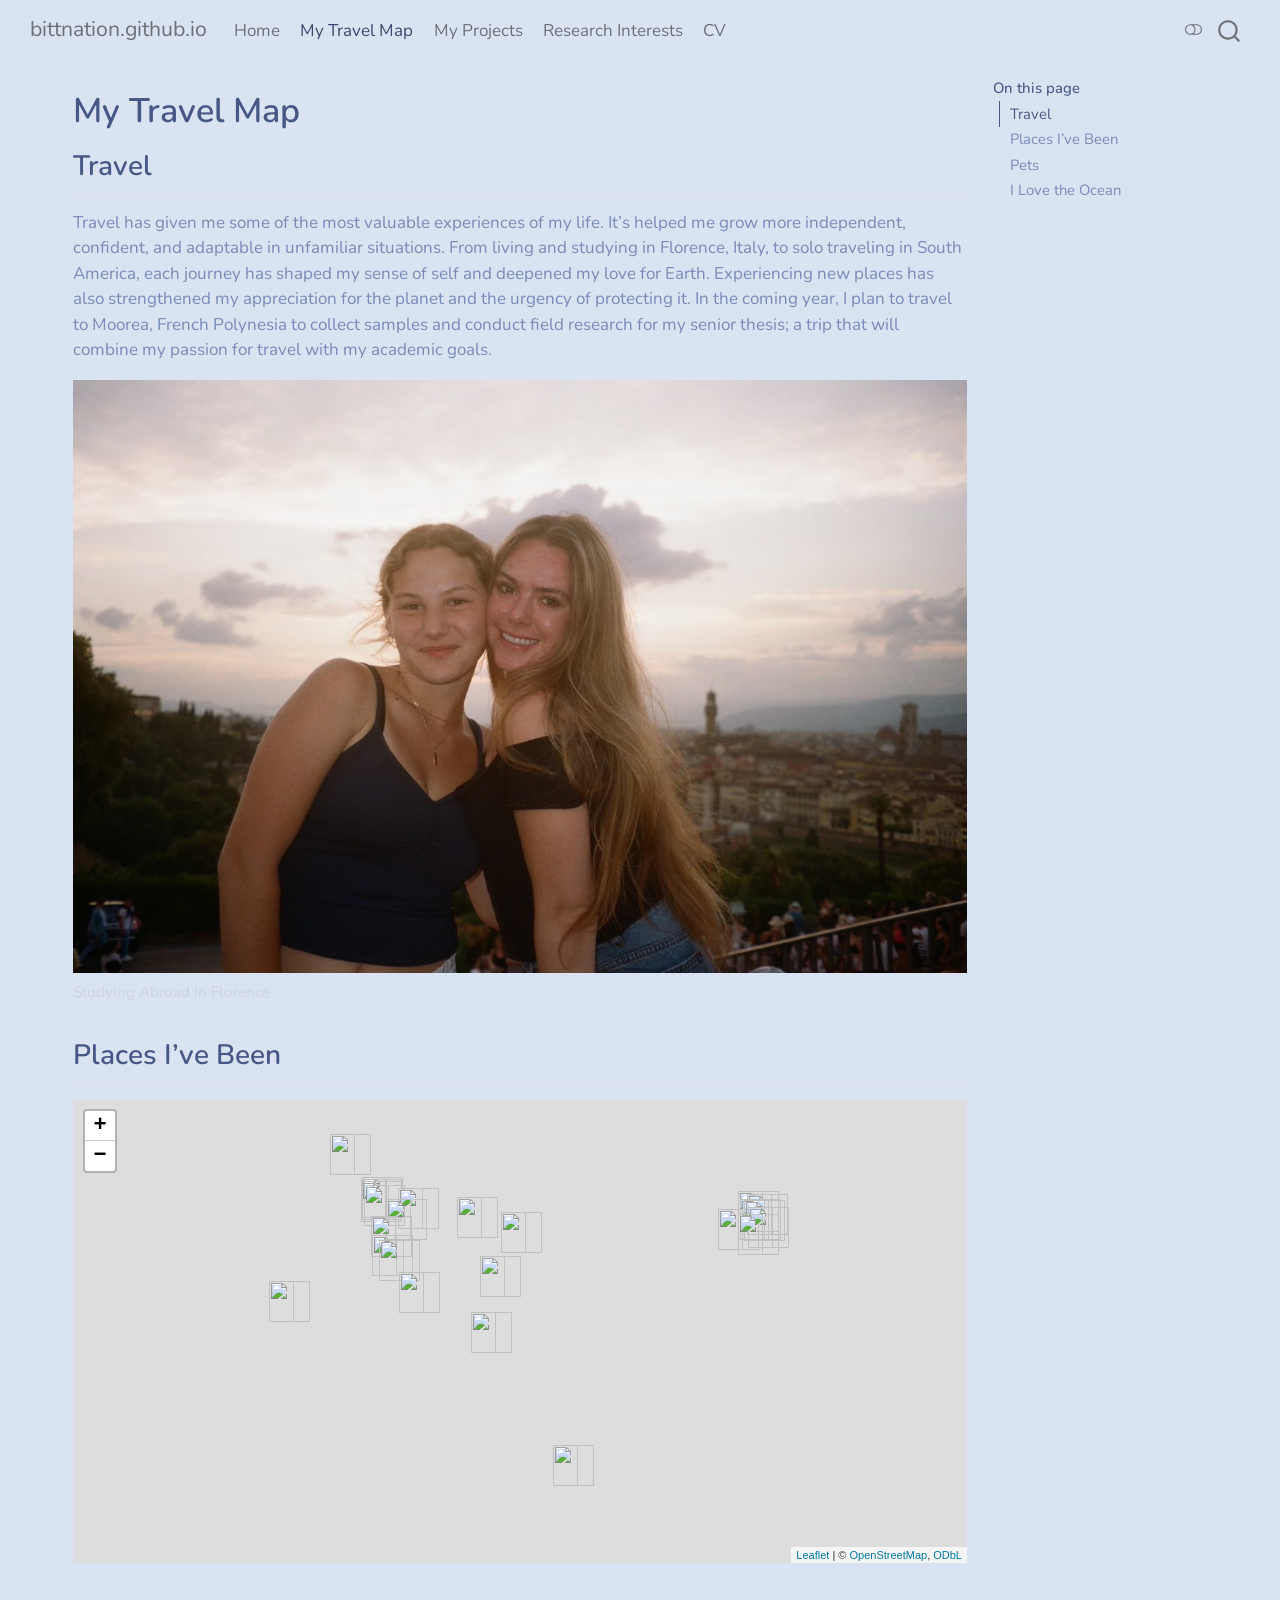
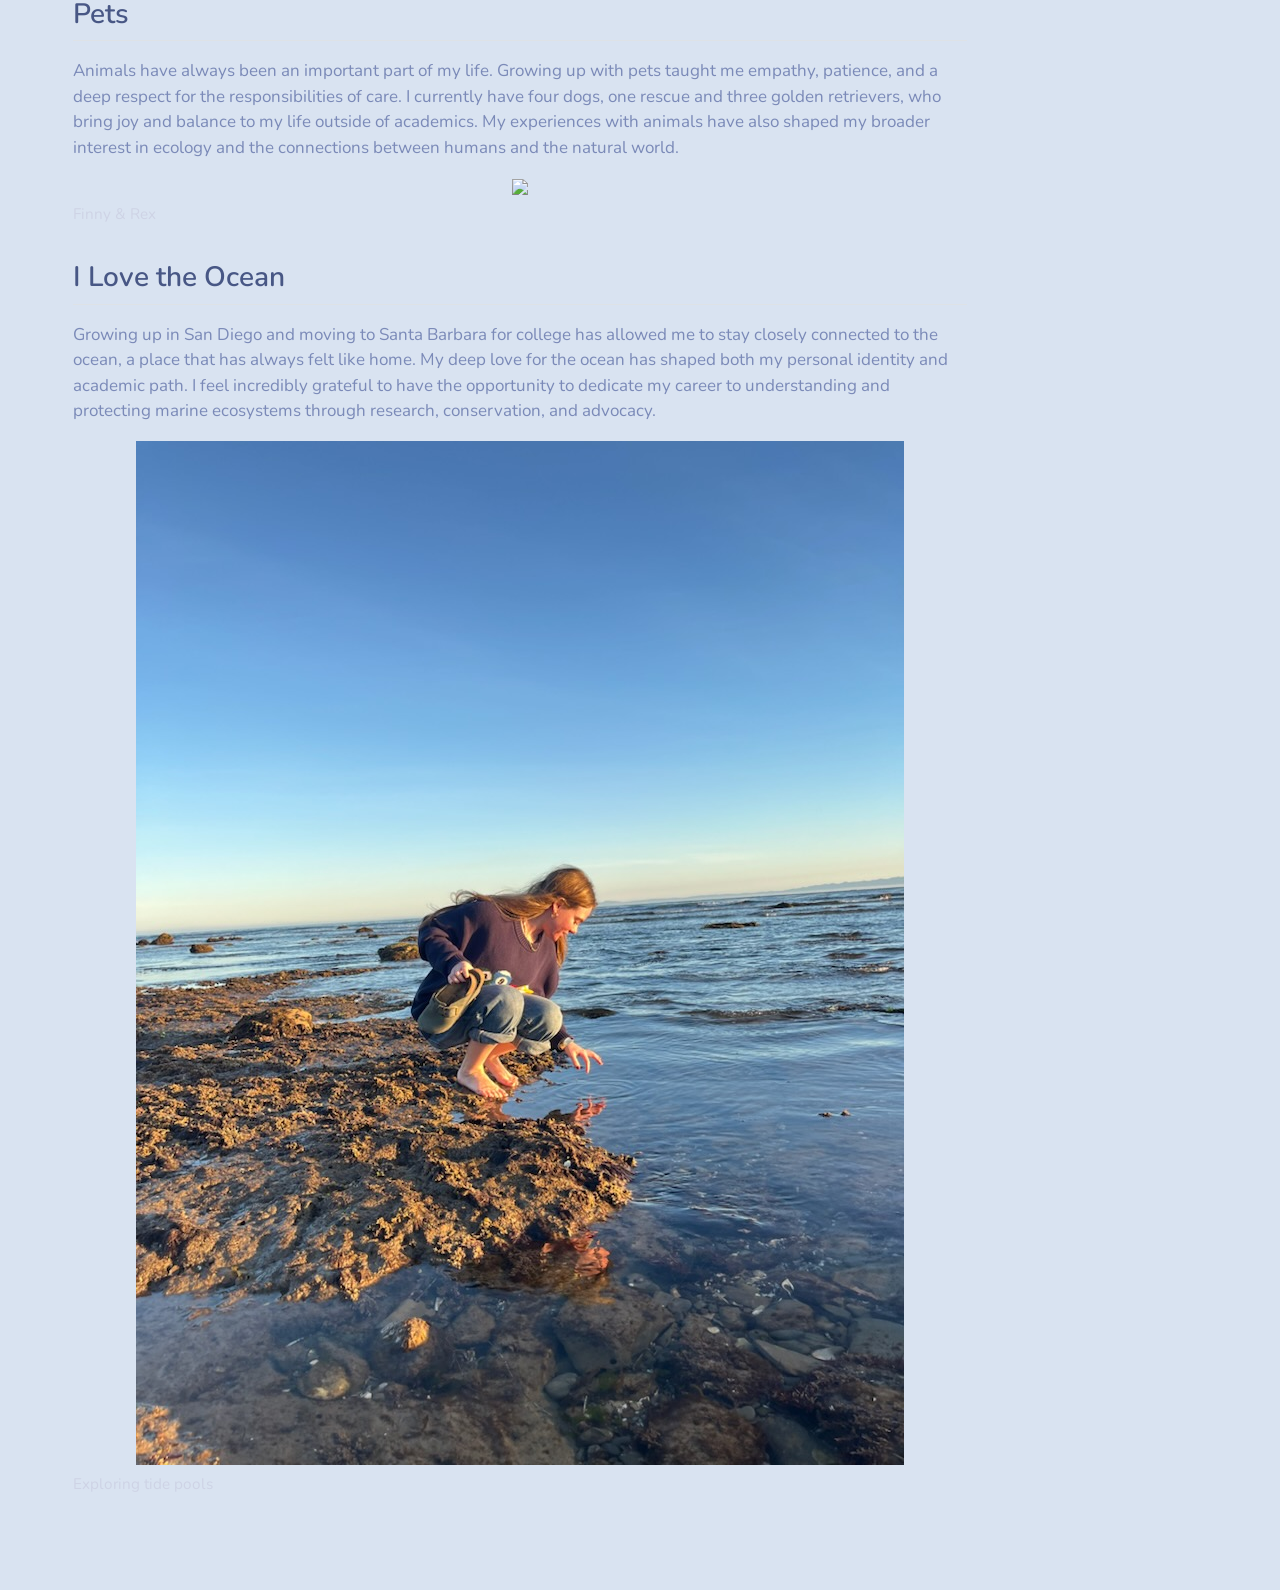
==== docs/about.html @ 5e1c9d7a "Adding inetractive map" ====
<!DOCTYPE html>
<html xmlns="http://www.w3.org/1999/xhtml" lang="en" xml:lang="en"><head>

<meta charset="utf-8">
<meta name="generator" content="quarto-1.6.42">

<meta name="viewport" content="width=device-width, initial-scale=1.0, user-scalable=yes">


<title>My Travel Map – bittnation.github.io</title>
<style>
code{white-space: pre-wrap;}
span.smallcaps{font-variant: small-caps;}
div.columns{display: flex; gap: min(4vw, 1.5em);}
div.column{flex: auto; overflow-x: auto;}
div.hanging-indent{margin-left: 1.5em; text-indent: -1.5em;}
ul.task-list{list-style: none;}
ul.task-list li input[type="checkbox"] {
  width: 0.8em;
  margin: 0 0.8em 0.2em -1em; /* quarto-specific, see https://github.com/quarto-dev/quarto-cli/issues/4556 */ 
  vertical-align: middle;
}
</style>


<script src="site_libs/quarto-nav/quarto-nav.js"></script>
<script src="site_libs/quarto-nav/headroom.min.js"></script>
<script src="site_libs/clipboard/clipboard.min.js"></script>
<script src="site_libs/quarto-search/autocomplete.umd.js"></script>
<script src="site_libs/quarto-search/fuse.min.js"></script>
<script src="site_libs/quarto-search/quarto-search.js"></script>
<meta name="quarto:offset" content="./">
<script src="site_libs/quarto-html/quarto.js"></script>
<script src="site_libs/quarto-html/popper.min.js"></script>
<script src="site_libs/quarto-html/tippy.umd.min.js"></script>
<script src="site_libs/quarto-html/anchor.min.js"></script>
<link href="site_libs/quarto-html/tippy.css" rel="stylesheet">
<link href="site_libs/quarto-html/quarto-syntax-highlighting-2f5df379a58b258e96c21c0638c20c03.css" rel="stylesheet" class="quarto-color-scheme" id="quarto-text-highlighting-styles">
<link href="site_libs/quarto-html/quarto-syntax-highlighting-dark-b53751a350365c71b6c909e95f209ed1.css" rel="prefetch" class="quarto-color-scheme quarto-color-alternate" id="quarto-text-highlighting-styles">
<script src="site_libs/bootstrap/bootstrap.min.js"></script>
<link href="site_libs/bootstrap/bootstrap-icons.css" rel="stylesheet">
<link href="site_libs/bootstrap/bootstrap-3827a8487ac4149603024367d5dc113d.min.css" rel="stylesheet" append-hash="true" class="quarto-color-scheme" id="quarto-bootstrap" data-mode="light">
<link href="site_libs/bootstrap/bootstrap-dark-fc69c27516b785ffb5db61c6a6e66aa6.min.css" rel="prefetch" append-hash="true" class="quarto-color-scheme quarto-color-alternate" id="quarto-bootstrap" data-mode="dark">
<script id="quarto-search-options" type="application/json">{
  "location": "navbar",
  "copy-button": false,
  "collapse-after": 3,
  "panel-placement": "end",
  "type": "overlay",
  "limit": 50,
  "keyboard-shortcut": [
    "f",
    "/",
    "s"
  ],
  "show-item-context": false,
  "language": {
    "search-no-results-text": "No results",
    "search-matching-documents-text": "matching documents",
    "search-copy-link-title": "Copy link to search",
    "search-hide-matches-text": "Hide additional matches",
    "search-more-match-text": "more match in this document",
    "search-more-matches-text": "more matches in this document",
    "search-clear-button-title": "Clear",
    "search-text-placeholder": "",
    "search-detached-cancel-button-title": "Cancel",
    "search-submit-button-title": "Submit",
    "search-label": "Search"
  }
}</script>
<link href="site_libs/htmltools-fill-0.5.8.1/fill.css" rel="stylesheet">
<script src="site_libs/htmlwidgets-1.6.4/htmlwidgets.js"></script>
<script src="site_libs/jquery-3.6.0/jquery-3.6.0.min.js"></script>
<link href="site_libs/leaflet-1.3.1/leaflet.css" rel="stylesheet">
<script src="site_libs/leaflet-1.3.1/leaflet.js"></script>
<link href="site_libs/leafletfix-1.0.0/leafletfix.css" rel="stylesheet">
<script src="site_libs/proj4-2.6.2/proj4.min.js"></script>
<script src="site_libs/Proj4Leaflet-1.0.1/proj4leaflet.js"></script>
<link href="site_libs/rstudio_leaflet-1.3.1/rstudio_leaflet.css" rel="stylesheet">
<script src="site_libs/leaflet-binding-2.2.2/leaflet.js"></script>


<link rel="stylesheet" href="styles.css">
</head>

<body class="nav-fixed">

<div id="quarto-search-results"></div>
  <header id="quarto-header" class="headroom fixed-top">
    <nav class="navbar navbar-expand-lg " data-bs-theme="dark">
      <div class="navbar-container container-fluid">
      <div class="navbar-brand-container mx-auto">
    <a class="navbar-brand" href="./index.html">
    <span class="navbar-title">bittnation.github.io</span>
    </a>
  </div>
            <div id="quarto-search" class="" title="Search"></div>
          <button class="navbar-toggler" type="button" data-bs-toggle="collapse" data-bs-target="#navbarCollapse" aria-controls="navbarCollapse" role="menu" aria-expanded="false" aria-label="Toggle navigation" onclick="if (window.quartoToggleHeadroom) { window.quartoToggleHeadroom(); }">
  <span class="navbar-toggler-icon"></span>
</button>
          <div class="collapse navbar-collapse" id="navbarCollapse">
            <ul class="navbar-nav navbar-nav-scroll me-auto">
  <li class="nav-item">
    <a class="nav-link" href="./index.html"> 
<span class="menu-text">Home</span></a>
  </li>  
  <li class="nav-item">
    <a class="nav-link active" href="./about.html" aria-current="page"> 
<span class="menu-text">My Travel Map</span></a>
  </li>  
  <li class="nav-item">
    <a class="nav-link" href="./Projects.html"> 
<span class="menu-text">My Projects</span></a>
  </li>  
  <li class="nav-item">
    <a class="nav-link" href="./Research.html"> 
<span class="menu-text">Research Interests</span></a>
  </li>  
  <li class="nav-item">
    <a class="nav-link" href="./cv.html"> 
<span class="menu-text">CV</span></a>
  </li>  
</ul>
          </div> <!-- /navcollapse -->
            <div class="quarto-navbar-tools">
  <a href="" class="quarto-color-scheme-toggle quarto-navigation-tool  px-1" onclick="window.quartoToggleColorScheme(); return false;" title="Toggle dark mode"><i class="bi"></i></a>
</div>
      </div> <!-- /container-fluid -->
    </nav>
</header>
<!-- content -->
<div id="quarto-content" class="quarto-container page-columns page-rows-contents page-layout-full page-navbar">
<!-- sidebar -->
<!-- margin-sidebar -->
    <div id="quarto-margin-sidebar" class="sidebar margin-sidebar">
        <nav id="TOC" role="doc-toc" class="toc-active">
    <h2 id="toc-title">On this page</h2>
   
  <ul>
  <li><a href="#travel" id="toc-travel" class="nav-link active" data-scroll-target="#travel">Travel</a></li>
  <li><a href="#places-ive-been" id="toc-places-ive-been" class="nav-link" data-scroll-target="#places-ive-been">Places I’ve Been</a></li>
  <li><a href="#pets" id="toc-pets" class="nav-link" data-scroll-target="#pets">Pets</a></li>
  <li><a href="#i-love-the-ocean" id="toc-i-love-the-ocean" class="nav-link" data-scroll-target="#i-love-the-ocean">I Love the Ocean</a></li>
  </ul>
</nav>
    </div>
<!-- main -->
<main class="content column-page-left" id="quarto-document-content">

<header id="title-block-header" class="quarto-title-block default">
<div class="quarto-title">
<h1 class="title">My Travel Map</h1>
</div>



<div class="quarto-title-meta column-page-left">

    
  
    
  </div>
  


</header>


<section id="travel" class="level2">
<h2 class="anchored" data-anchor-id="travel">Travel</h2>
<p>Travel has given me some of the most valuable experiences of my life. It’s helped me grow more independent, confident, and adaptable in unfamiliar situations. From living and studying in Florence, Italy, to solo traveling in South America, each journey has shaped my sense of self and deepened my love for Earth. Experiencing new places has also strengthened my appreciation for the planet and the urgency of protecting it. In the coming year, I plan to travel to Moorea, French Polynesia to collect samples and conduct field research for my senior thesis; a trip that will combine my passion for travel with my academic goals.</p>
<div class="quarto-figure quarto-figure-center">
<figure class="figure">
<p><img src="images/IMG_6126.jpeg" class="img-fluid figure-img"></p>
<figcaption>Studying Abroad In Florence</figcaption>
</figure>
</div>
</section>
<section id="places-ive-been" class="level2">
<h2 class="anchored" data-anchor-id="places-ive-been">Places I’ve Been</h2>
<div class="cell">
<div class="cell-output-display">
<div class="leaflet html-widget html-fill-item" id="htmlwidget-8b9769ebfbf04c9ca633" style="width:100%;height:464px;"></div>
<script type="application/json" data-for="htmlwidget-8b9769ebfbf04c9ca633">{"x":{"options":{"crs":{"crsClass":"L.CRS.EPSG3857","code":null,"proj4def":null,"projectedBounds":null,"options":{}}},"calls":[{"method":"addTiles","args":["https://{s}.tile.openstreetmap.org/{z}/{x}/{y}.png",null,null,{"minZoom":0,"maxZoom":18,"tileSize":256,"subdomains":"abc","errorTileUrl":"","tms":false,"noWrap":false,"zoomOffset":0,"zoomReverse":false,"opacity":1,"zIndex":1,"detectRetina":false,"attribution":"&copy; <a href=\"https://openstreetmap.org/copyright/\">OpenStreetMap<\/a>,  <a href=\"https://opendatacommons.org/licenses/odbl/\">ODbL<\/a>"}]},{"method":"addMarkers","args":[32.7157,-117.1611,null,null,null,{"interactive":true,"draggable":false,"keyboard":true,"title":"","alt":"","zIndexOffset":0,"opacity":1,"riseOnHover":false,"riseOffset":250},"San Diego",null,null,null,null,{"interactive":false,"permanent":false,"direction":"auto","opacity":1,"offset":[0,0],"textsize":"10px","textOnly":false,"className":"","sticky":true},null]},{"method":"addMarkers","args":[58.3019,-134.4197,null,null,null,{"interactive":true,"draggable":false,"keyboard":true,"title":"","alt":"","zIndexOffset":0,"opacity":1,"riseOnHover":false,"riseOffset":250},"Juneau",null,null,null,null,{"interactive":false,"permanent":false,"direction":"auto","opacity":1,"offset":[0,0],"textsize":"10px","textOnly":false,"className":"","sticky":true},null]},{"method":"addMarkers","args":[48.4284,-123.3656,null,null,null,{"interactive":true,"draggable":false,"keyboard":true,"title":"","alt":"","zIndexOffset":0,"opacity":1,"riseOnHover":false,"riseOffset":250},"Victoria, BC",null,null,null,null,{"interactive":false,"permanent":false,"direction":"auto","opacity":1,"offset":[0,0],"textsize":"10px","textOnly":false,"className":"","sticky":true},null]},{"method":"addMarkers","args":[48.9314,-123.552,null,null,null,{"interactive":true,"draggable":false,"keyboard":true,"title":"","alt":"","zIndexOffset":0,"opacity":1,"riseOnHover":false,"riseOffset":250},"Whisper",null,null,null,null,{"interactive":false,"permanent":false,"direction":"auto","opacity":1,"offset":[0,0],"textsize":"10px","textOnly":false,"className":"","sticky":true},null]},{"method":"addMarkers","args":[49.2827,-123.1207,null,null,null,{"interactive":true,"draggable":false,"keyboard":true,"title":"","alt":"","zIndexOffset":0,"opacity":1,"riseOnHover":false,"riseOffset":250},"Vancouver",null,null,null,null,{"interactive":false,"permanent":false,"direction":"auto","opacity":1,"offset":[0,0],"textsize":"10px","textOnly":false,"className":"","sticky":true},null]},{"method":"addMarkers","args":[47.6062,-122.3321,null,null,null,{"interactive":true,"draggable":false,"keyboard":true,"title":"","alt":"","zIndexOffset":0,"opacity":1,"riseOnHover":false,"riseOffset":250},"Seattle",null,null,null,null,{"interactive":false,"permanent":false,"direction":"auto","opacity":1,"offset":[0,0],"textsize":"10px","textOnly":false,"className":"","sticky":true},null]},{"method":"addMarkers","args":[39.5296,-119.8138,null,null,null,{"interactive":true,"draggable":false,"keyboard":true,"title":"","alt":"","zIndexOffset":0,"opacity":1,"riseOnHover":false,"riseOffset":250},"Reno",null,null,null,null,{"interactive":false,"permanent":false,"direction":"auto","opacity":1,"offset":[0,0],"textsize":"10px","textOnly":false,"className":"","sticky":true},null]},{"method":"addMarkers","args":[34.4208,-119.6982,null,null,null,{"interactive":true,"draggable":false,"keyboard":true,"title":"","alt":"","zIndexOffset":0,"opacity":1,"riseOnHover":false,"riseOffset":250},"Santa Barbara",null,null,null,null,{"interactive":false,"permanent":false,"direction":"auto","opacity":1,"offset":[0,0],"textsize":"10px","textOnly":false,"className":"","sticky":true},null]},{"method":"addMarkers","args":[22.8905,-109.912,null,null,null,{"interactive":true,"draggable":false,"keyboard":true,"title":"","alt":"","zIndexOffset":0,"opacity":1,"riseOnHover":false,"riseOffset":250},"Cabo San Lucas",null,null,null,null,{"interactive":false,"permanent":false,"direction":"auto","opacity":1,"offset":[0,0],"textsize":"10px","textOnly":false,"className":"","sticky":true},null]},{"method":"addMarkers","args":[9.6144,-84.63330000000001,null,null,null,{"interactive":true,"draggable":false,"keyboard":true,"title":"","alt":"","zIndexOffset":0,"opacity":1,"riseOnHover":false,"riseOffset":250},"Jaco, Costa Rica",null,null,null,null,{"interactive":false,"permanent":false,"direction":"auto","opacity":1,"offset":[0,0],"textsize":"10px","textOnly":false,"className":"","sticky":true},null]},{"method":"addMarkers","args":[-34.9581,-55.9451,null,null,null,{"interactive":true,"draggable":false,"keyboard":true,"title":"","alt":"","zIndexOffset":0,"opacity":1,"riseOnHover":false,"riseOffset":250},"Punta del Este, Uruguay",null,null,null,null,{"interactive":false,"permanent":false,"direction":"auto","opacity":1,"offset":[0,0],"textsize":"10px","textOnly":false,"className":"","sticky":true},null]},{"method":"addMarkers","args":[41.3851,2.1734,null,null,null,{"interactive":true,"draggable":false,"keyboard":true,"title":"","alt":"","zIndexOffset":0,"opacity":1,"riseOnHover":false,"riseOffset":250},"Barcelona",null,null,null,null,{"interactive":false,"permanent":false,"direction":"auto","opacity":1,"offset":[0,0],"textsize":"10px","textOnly":false,"className":"","sticky":true},null]},{"method":"addMarkers","args":[46.0167,9.257199999999999,null,null,null,{"interactive":true,"draggable":false,"keyboard":true,"title":"","alt":"","zIndexOffset":0,"opacity":1,"riseOnHover":false,"riseOffset":250},"Lake Como",null,null,null,null,{"interactive":false,"permanent":false,"direction":"auto","opacity":1,"offset":[0,0],"textsize":"10px","textOnly":false,"className":"","sticky":true},null]},{"method":"addMarkers","args":[44.1167,9.683299999999999,null,null,null,{"interactive":true,"draggable":false,"keyboard":true,"title":"","alt":"","zIndexOffset":0,"opacity":1,"riseOnHover":false,"riseOffset":250},"Cinque Terre",null,null,null,null,{"interactive":false,"permanent":false,"direction":"auto","opacity":1,"offset":[0,0],"textsize":"10px","textOnly":false,"className":"","sticky":true},null]},{"method":"addMarkers","args":[45.4408,12.3155,null,null,null,{"interactive":true,"draggable":false,"keyboard":true,"title":"","alt":"","zIndexOffset":0,"opacity":1,"riseOnHover":false,"riseOffset":250},"Venice",null,null,null,null,{"interactive":false,"permanent":false,"direction":"auto","opacity":1,"offset":[0,0],"textsize":"10px","textOnly":false,"className":"","sticky":true},null]},{"method":"addMarkers","args":[43.7696,11.2558,null,null,null,{"interactive":true,"draggable":false,"keyboard":true,"title":"","alt":"","zIndexOffset":0,"opacity":1,"riseOnHover":false,"riseOffset":250},"Florence",null,null,null,null,{"interactive":false,"permanent":false,"direction":"auto","opacity":1,"offset":[0,0],"textsize":"10px","textOnly":false,"className":"","sticky":true},null]},{"method":"addMarkers","args":[41.9028,12.4964,null,null,null,{"interactive":true,"draggable":false,"keyboard":true,"title":"","alt":"","zIndexOffset":0,"opacity":1,"riseOnHover":false,"riseOffset":250},"Rome",null,null,null,null,{"interactive":false,"permanent":false,"direction":"auto","opacity":1,"offset":[0,0],"textsize":"10px","textOnly":false,"className":"","sticky":true},null]},{"method":"addMarkers","args":[40.1209,9.1951,null,null,null,{"interactive":true,"draggable":false,"keyboard":true,"title":"","alt":"","zIndexOffset":0,"opacity":1,"riseOnHover":false,"riseOffset":250},"Sardinia",null,null,null,null,{"interactive":false,"permanent":false,"direction":"auto","opacity":1,"offset":[0,0],"textsize":"10px","textOnly":false,"className":"","sticky":true},null]},{"method":"addMarkers","args":[19.8968,-155.5828,null,null,null,{"interactive":true,"draggable":false,"keyboard":true,"title":"","alt":"","zIndexOffset":0,"opacity":1,"riseOnHover":false,"riseOffset":250},"Hawaii",null,null,null,null,{"interactive":false,"permanent":false,"direction":"auto","opacity":1,"offset":[0,0],"textsize":"10px","textOnly":false,"className":"","sticky":true},null]},{"method":"addMarkers","args":[27.9944,-81.5158,null,null,null,{"interactive":true,"draggable":false,"keyboard":true,"title":"","alt":"","zIndexOffset":0,"opacity":1,"riseOnHover":false,"riseOffset":250},"Florida",null,null,null,null,{"interactive":false,"permanent":false,"direction":"auto","opacity":1,"offset":[0,0],"textsize":"10px","textOnly":false,"className":"","sticky":true},null]},{"method":"addMarkers","args":[44.5,-89.6165,null,null,null,{"interactive":true,"draggable":false,"keyboard":true,"title":"","alt":"","zIndexOffset":0,"opacity":1,"riseOnHover":false,"riseOffset":250},"Wisconsin",null,null,null,null,{"interactive":false,"permanent":false,"direction":"auto","opacity":1,"offset":[0,0],"textsize":"10px","textOnly":false,"className":"","sticky":true},null]},{"method":"addMarkers","args":[40.7128,-74.0059,null,null,null,{"interactive":true,"draggable":false,"keyboard":true,"title":"","alt":"","zIndexOffset":0,"opacity":1,"riseOnHover":false,"riseOffset":250},"New York City",null,null,null,null,{"interactive":false,"permanent":false,"direction":"auto","opacity":1,"offset":[0,0],"textsize":"10px","textOnly":false,"className":"","sticky":true},null]},{"method":"addMarkers","args":[46.8797,-110.3626,null,null,null,{"interactive":true,"draggable":false,"keyboard":true,"title":"","alt":"","zIndexOffset":0,"opacity":1,"riseOnHover":false,"riseOffset":250},"Montana",null,null,null,null,{"interactive":false,"permanent":false,"direction":"auto","opacity":1,"offset":[0,0],"textsize":"10px","textOnly":false,"className":"","sticky":true},null]},{"method":"addMarkers","args":[44.0682,-114.742,null,null,null,{"interactive":true,"draggable":false,"keyboard":true,"title":"","alt":"","zIndexOffset":0,"opacity":1,"riseOnHover":false,"riseOffset":250},"Idaho",null,null,null,null,{"interactive":false,"permanent":false,"direction":"auto","opacity":1,"offset":[0,0],"textsize":"10px","textOnly":false,"className":"","sticky":true},null]},{"method":"addMarkers","args":[48.9314,-123.552,null,null,null,{"interactive":true,"draggable":false,"keyboard":true,"title":"","alt":"","zIndexOffset":0,"opacity":1,"riseOnHover":false,"riseOffset":250},"Whistler",null,null,null,null,{"interactive":false,"permanent":false,"direction":"auto","opacity":1,"offset":[0,0],"textsize":"10px","textOnly":false,"className":"","sticky":true},null]}],"limits":{"lat":[-34.9581,58.3019],"lng":[-155.5828,12.4964]}},"evals":[],"jsHooks":[]}</script>
</div>
</div>
</section>
<section id="pets" class="level2">
<h2 class="anchored" data-anchor-id="pets">Pets</h2>
<p>Animals have always been an important part of my life. Growing up with pets taught me empathy, patience, and a deep respect for the responsibilities of care. I currently have four dogs, one rescue and three golden retrievers, who bring joy and balance to my life outside of academics. My experiences with animals have also shaped my broader interest in ecology and the connections between humans and the natural world.</p>
<div class="quarto-figure quarto-figure-center">
<figure class="figure">
<p><img src="images/IMG_9480.jpeg" class="img-fluid figure-img"></p>
<figcaption>Finny &amp; Rex</figcaption>
</figure>
</div>
</section>
<section id="i-love-the-ocean" class="level2">
<h2 class="anchored" data-anchor-id="i-love-the-ocean">I Love the Ocean</h2>
<p>Growing up in San Diego and moving to Santa Barbara for college has allowed me to stay closely connected to the ocean, a place that has always felt like home. My deep love for the ocean has shaped both my personal identity and academic path. I feel incredibly grateful to have the opportunity to dedicate my career to understanding and protecting marine ecosystems through research, conservation, and advocacy.</p>
<div class="quarto-figure quarto-figure-center">
<figure class="figure">
<p><img src="images/IMG_9786.jpg" class="img-fluid figure-img"></p>
<figcaption>Exploring tide pools</figcaption>
</figure>
</div>


</section>

</main> <!-- /main -->
<script id="quarto-html-after-body" type="application/javascript">
window.document.addEventListener("DOMContentLoaded", function (event) {
  const toggleBodyColorMode = (bsSheetEl) => {
    const mode = bsSheetEl.getAttribute("data-mode");
    const bodyEl = window.document.querySelector("body");
    if (mode === "dark") {
      bodyEl.classList.add("quarto-dark");
      bodyEl.classList.remove("quarto-light");
    } else {
      bodyEl.classList.add("quarto-light");
      bodyEl.classList.remove("quarto-dark");
    }
  }
  const toggleBodyColorPrimary = () => {
    const bsSheetEl = window.document.querySelector("link#quarto-bootstrap");
    if (bsSheetEl) {
      toggleBodyColorMode(bsSheetEl);
    }
  }
  toggleBodyColorPrimary();  
  const disableStylesheet = (stylesheets) => {
    for (let i=0; i < stylesheets.length; i++) {
      const stylesheet = stylesheets[i];
      stylesheet.rel = 'prefetch';
    }
  }
  const enableStylesheet = (stylesheets) => {
    for (let i=0; i < stylesheets.length; i++) {
      const stylesheet = stylesheets[i];
      stylesheet.rel = 'stylesheet';
    }
  }
  const manageTransitions = (selector, allowTransitions) => {
    const els = window.document.querySelectorAll(selector);
    for (let i=0; i < els.length; i++) {
      const el = els[i];
      if (allowTransitions) {
        el.classList.remove('notransition');
      } else {
        el.classList.add('notransition');
      }
    }
  }
  const toggleGiscusIfUsed = (isAlternate, darkModeDefault) => {
    const baseTheme = document.querySelector('#giscus-base-theme')?.value ?? 'light';
    const alternateTheme = document.querySelector('#giscus-alt-theme')?.value ?? 'dark';
    let newTheme = '';
    if(darkModeDefault) {
      newTheme = isAlternate ? baseTheme : alternateTheme;
    } else {
      newTheme = isAlternate ? alternateTheme : baseTheme;
    }
    const changeGiscusTheme = () => {
      // From: https://github.com/giscus/giscus/issues/336
      const sendMessage = (message) => {
        const iframe = document.querySelector('iframe.giscus-frame');
        if (!iframe) return;
        iframe.contentWindow.postMessage({ giscus: message }, 'https://giscus.app');
      }
      sendMessage({
        setConfig: {
          theme: newTheme
        }
      });
    }
    const isGiscussLoaded = window.document.querySelector('iframe.giscus-frame') !== null;
    if (isGiscussLoaded) {
      changeGiscusTheme();
    }
  }
  const toggleColorMode = (alternate) => {
    // Switch the stylesheets
    const alternateStylesheets = window.document.querySelectorAll('link.quarto-color-scheme.quarto-color-alternate');
    manageTransitions('#quarto-margin-sidebar .nav-link', false);
    if (alternate) {
      enableStylesheet(alternateStylesheets);
      for (const sheetNode of alternateStylesheets) {
        if (sheetNode.id === "quarto-bootstrap") {
          toggleBodyColorMode(sheetNode);
        }
      }
    } else {
      disableStylesheet(alternateStylesheets);
      toggleBodyColorPrimary();
    }
    manageTransitions('#quarto-margin-sidebar .nav-link', true);
    // Switch the toggles
    const toggles = window.document.querySelectorAll('.quarto-color-scheme-toggle');
    for (let i=0; i < toggles.length; i++) {
      const toggle = toggles[i];
      if (toggle) {
        if (alternate) {
          toggle.classList.add("alternate");     
        } else {
          toggle.classList.remove("alternate");
        }
      }
    }
    // Hack to workaround the fact that safari doesn't
    // properly recolor the scrollbar when toggling (#1455)
    if (navigator.userAgent.indexOf('Safari') > 0 && navigator.userAgent.indexOf('Chrome') == -1) {
      manageTransitions("body", false);
      window.scrollTo(0, 1);
      setTimeout(() => {
        window.scrollTo(0, 0);
        manageTransitions("body", true);
      }, 40);  
    }
  }
  const isFileUrl = () => { 
    return window.location.protocol === 'file:';
  }
  const hasAlternateSentinel = () => {  
    let styleSentinel = getColorSchemeSentinel();
    if (styleSentinel !== null) {
      return styleSentinel === "alternate";
    } else {
      return false;
    }
  }
  const setStyleSentinel = (alternate) => {
    const value = alternate ? "alternate" : "default";
    if (!isFileUrl()) {
      window.localStorage.setItem("quarto-color-scheme", value);
    } else {
      localAlternateSentinel = value;
    }
  }
  const getColorSchemeSentinel = () => {
    if (!isFileUrl()) {
      const storageValue = window.localStorage.getItem("quarto-color-scheme");
      return storageValue != null ? storageValue : localAlternateSentinel;
    } else {
      return localAlternateSentinel;
    }
  }
  const darkModeDefault = false;
  let localAlternateSentinel = darkModeDefault ? 'alternate' : 'default';
  // Dark / light mode switch
  window.quartoToggleColorScheme = () => {
    // Read the current dark / light value 
    let toAlternate = !hasAlternateSentinel();
    toggleColorMode(toAlternate);
    setStyleSentinel(toAlternate);
    toggleGiscusIfUsed(toAlternate, darkModeDefault);
  };
  // Ensure there is a toggle, if there isn't float one in the top right
  if (window.document.querySelector('.quarto-color-scheme-toggle') === null) {
    const a = window.document.createElement('a');
    a.classList.add('top-right');
    a.classList.add('quarto-color-scheme-toggle');
    a.href = "";
    a.onclick = function() { try { window.quartoToggleColorScheme(); } catch {} return false; };
    const i = window.document.createElement("i");
    i.classList.add('bi');
    a.appendChild(i);
    window.document.body.appendChild(a);
  }
  // Switch to dark mode if need be
  if (hasAlternateSentinel()) {
    toggleColorMode(true);
  } else {
    toggleColorMode(false);
  }
  const icon = "";
  const anchorJS = new window.AnchorJS();
  anchorJS.options = {
    placement: 'right',
    icon: icon
  };
  anchorJS.add('.anchored');
  const isCodeAnnotation = (el) => {
    for (const clz of el.classList) {
      if (clz.startsWith('code-annotation-')) {                     
        return true;
      }
    }
    return false;
  }
  const onCopySuccess = function(e) {
    // button target
    const button = e.trigger;
    // don't keep focus
    button.blur();
    // flash "checked"
    button.classList.add('code-copy-button-checked');
    var currentTitle = button.getAttribute("title");
    button.setAttribute("title", "Copied!");
    let tooltip;
    if (window.bootstrap) {
      button.setAttribute("data-bs-toggle", "tooltip");
      button.setAttribute("data-bs-placement", "left");
      button.setAttribute("data-bs-title", "Copied!");
      tooltip = new bootstrap.Tooltip(button, 
        { trigger: "manual", 
          customClass: "code-copy-button-tooltip",
          offset: [0, -8]});
      tooltip.show();    
    }
    setTimeout(function() {
      if (tooltip) {
        tooltip.hide();
        button.removeAttribute("data-bs-title");
        button.removeAttribute("data-bs-toggle");
        button.removeAttribute("data-bs-placement");
      }
      button.setAttribute("title", currentTitle);
      button.classList.remove('code-copy-button-checked');
    }, 1000);
    // clear code selection
    e.clearSelection();
  }
  const getTextToCopy = function(trigger) {
      const codeEl = trigger.previousElementSibling.cloneNode(true);
      for (const childEl of codeEl.children) {
        if (isCodeAnnotation(childEl)) {
          childEl.remove();
        }
      }
      return codeEl.innerText;
  }
  const clipboard = new window.ClipboardJS('.code-copy-button:not([data-in-quarto-modal])', {
    text: getTextToCopy
  });
  clipboard.on('success', onCopySuccess);
  if (window.document.getElementById('quarto-embedded-source-code-modal')) {
    const clipboardModal = new window.ClipboardJS('.code-copy-button[data-in-quarto-modal]', {
      text: getTextToCopy,
      container: window.document.getElementById('quarto-embedded-source-code-modal')
    });
    clipboardModal.on('success', onCopySuccess);
  }
    var localhostRegex = new RegExp(/^(?:http|https):\/\/localhost\:?[0-9]*\//);
    var mailtoRegex = new RegExp(/^mailto:/);
      var filterRegex = new RegExp('/' + window.location.host + '/');
    var isInternal = (href) => {
        return filterRegex.test(href) || localhostRegex.test(href) || mailtoRegex.test(href);
    }
    // Inspect non-navigation links and adorn them if external
 	var links = window.document.querySelectorAll('a[href]:not(.nav-link):not(.navbar-brand):not(.toc-action):not(.sidebar-link):not(.sidebar-item-toggle):not(.pagination-link):not(.no-external):not([aria-hidden]):not(.dropdown-item):not(.quarto-navigation-tool):not(.about-link)');
    for (var i=0; i<links.length; i++) {
      const link = links[i];
      if (!isInternal(link.href)) {
        // undo the damage that might have been done by quarto-nav.js in the case of
        // links that we want to consider external
        if (link.dataset.originalHref !== undefined) {
          link.href = link.dataset.originalHref;
        }
      }
    }
  function tippyHover(el, contentFn, onTriggerFn, onUntriggerFn) {
    const config = {
      allowHTML: true,
      maxWidth: 500,
      delay: 100,
      arrow: false,
      appendTo: function(el) {
          return el.parentElement;
      },
      interactive: true,
      interactiveBorder: 10,
      theme: 'quarto',
      placement: 'bottom-start',
    };
    if (contentFn) {
      config.content = contentFn;
    }
    if (onTriggerFn) {
      config.onTrigger = onTriggerFn;
    }
    if (onUntriggerFn) {
      config.onUntrigger = onUntriggerFn;
    }
    window.tippy(el, config); 
  }
  const noterefs = window.document.querySelectorAll('a[role="doc-noteref"]');
  for (var i=0; i<noterefs.length; i++) {
    const ref = noterefs[i];
    tippyHover(ref, function() {
      // use id or data attribute instead here
      let href = ref.getAttribute('data-footnote-href') || ref.getAttribute('href');
      try { href = new URL(href).hash; } catch {}
      const id = href.replace(/^#\/?/, "");
      const note = window.document.getElementById(id);
      if (note) {
        return note.innerHTML;
      } else {
        return "";
      }
    });
  }
  const xrefs = window.document.querySelectorAll('a.quarto-xref');
  const processXRef = (id, note) => {
    // Strip column container classes
    const stripColumnClz = (el) => {
      el.classList.remove("page-full", "page-columns");
      if (el.children) {
        for (const child of el.children) {
          stripColumnClz(child);
        }
      }
    }
    stripColumnClz(note)
    if (id === null || id.startsWith('sec-')) {
      // Special case sections, only their first couple elements
      const container = document.createElement("div");
      if (note.children && note.children.length > 2) {
        container.appendChild(note.children[0].cloneNode(true));
        for (let i = 1; i < note.children.length; i++) {
          const child = note.children[i];
          if (child.tagName === "P" && child.innerText === "") {
            continue;
          } else {
            container.appendChild(child.cloneNode(true));
            break;
          }
        }
        if (window.Quarto?.typesetMath) {
          window.Quarto.typesetMath(container);
        }
        return container.innerHTML
      } else {
        if (window.Quarto?.typesetMath) {
          window.Quarto.typesetMath(note);
        }
        return note.innerHTML;
      }
    } else {
      // Remove any anchor links if they are present
      const anchorLink = note.querySelector('a.anchorjs-link');
      if (anchorLink) {
        anchorLink.remove();
      }
      if (window.Quarto?.typesetMath) {
        window.Quarto.typesetMath(note);
      }
      if (note.classList.contains("callout")) {
        return note.outerHTML;
      } else {
        return note.innerHTML;
      }
    }
  }
  for (var i=0; i<xrefs.length; i++) {
    const xref = xrefs[i];
    tippyHover(xref, undefined, function(instance) {
      instance.disable();
      let url = xref.getAttribute('href');
      let hash = undefined; 
      if (url.startsWith('#')) {
        hash = url;
      } else {
        try { hash = new URL(url).hash; } catch {}
      }
      if (hash) {
        const id = hash.replace(/^#\/?/, "");
        const note = window.document.getElementById(id);
        if (note !== null) {
          try {
            const html = processXRef(id, note.cloneNode(true));
            instance.setContent(html);
          } finally {
            instance.enable();
            instance.show();
          }
        } else {
          // See if we can fetch this
          fetch(url.split('#')[0])
          .then(res => res.text())
          .then(html => {
            const parser = new DOMParser();
            const htmlDoc = parser.parseFromString(html, "text/html");
            const note = htmlDoc.getElementById(id);
            if (note !== null) {
              const html = processXRef(id, note);
              instance.setContent(html);
            } 
          }).finally(() => {
            instance.enable();
            instance.show();
          });
        }
      } else {
        // See if we can fetch a full url (with no hash to target)
        // This is a special case and we should probably do some content thinning / targeting
        fetch(url)
        .then(res => res.text())
        .then(html => {
          const parser = new DOMParser();
          const htmlDoc = parser.parseFromString(html, "text/html");
          const note = htmlDoc.querySelector('main.content');
          if (note !== null) {
            // This should only happen for chapter cross references
            // (since there is no id in the URL)
            // remove the first header
            if (note.children.length > 0 && note.children[0].tagName === "HEADER") {
              note.children[0].remove();
            }
            const html = processXRef(null, note);
            instance.setContent(html);
          } 
        }).finally(() => {
          instance.enable();
          instance.show();
        });
      }
    }, function(instance) {
    });
  }
      let selectedAnnoteEl;
      const selectorForAnnotation = ( cell, annotation) => {
        let cellAttr = 'data-code-cell="' + cell + '"';
        let lineAttr = 'data-code-annotation="' +  annotation + '"';
        const selector = 'span[' + cellAttr + '][' + lineAttr + ']';
        return selector;
      }
      const selectCodeLines = (annoteEl) => {
        const doc = window.document;
        const targetCell = annoteEl.getAttribute("data-target-cell");
        const targetAnnotation = annoteEl.getAttribute("data-target-annotation");
        const annoteSpan = window.document.querySelector(selectorForAnnotation(targetCell, targetAnnotation));
        const lines = annoteSpan.getAttribute("data-code-lines").split(",");
        const lineIds = lines.map((line) => {
          return targetCell + "-" + line;
        })
        let top = null;
        let height = null;
        let parent = null;
        if (lineIds.length > 0) {
            //compute the position of the single el (top and bottom and make a div)
            const el = window.document.getElementById(lineIds[0]);
            top = el.offsetTop;
            height = el.offsetHeight;
            parent = el.parentElement.parentElement;
          if (lineIds.length > 1) {
            const lastEl = window.document.getElementById(lineIds[lineIds.length - 1]);
            const bottom = lastEl.offsetTop + lastEl.offsetHeight;
            height = bottom - top;
          }
          if (top !== null && height !== null && parent !== null) {
            // cook up a div (if necessary) and position it 
            let div = window.document.getElementById("code-annotation-line-highlight");
            if (div === null) {
              div = window.document.createElement("div");
              div.setAttribute("id", "code-annotation-line-highlight");
              div.style.position = 'absolute';
              parent.appendChild(div);
            }
            div.style.top = top - 2 + "px";
            div.style.height = height + 4 + "px";
            div.style.left = 0;
            let gutterDiv = window.document.getElementById("code-annotation-line-highlight-gutter");
            if (gutterDiv === null) {
              gutterDiv = window.document.createElement("div");
              gutterDiv.setAttribute("id", "code-annotation-line-highlight-gutter");
              gutterDiv.style.position = 'absolute';
              const codeCell = window.document.getElementById(targetCell);
              const gutter = codeCell.querySelector('.code-annotation-gutter');
              gutter.appendChild(gutterDiv);
            }
            gutterDiv.style.top = top - 2 + "px";
            gutterDiv.style.height = height + 4 + "px";
          }
          selectedAnnoteEl = annoteEl;
        }
      };
      const unselectCodeLines = () => {
        const elementsIds = ["code-annotation-line-highlight", "code-annotation-line-highlight-gutter"];
        elementsIds.forEach((elId) => {
          const div = window.document.getElementById(elId);
          if (div) {
            div.remove();
          }
        });
        selectedAnnoteEl = undefined;
      };
        // Handle positioning of the toggle
    window.addEventListener(
      "resize",
      throttle(() => {
        elRect = undefined;
        if (selectedAnnoteEl) {
          selectCodeLines(selectedAnnoteEl);
        }
      }, 10)
    );
    function throttle(fn, ms) {
    let throttle = false;
    let timer;
      return (...args) => {
        if(!throttle) { // first call gets through
            fn.apply(this, args);
            throttle = true;
        } else { // all the others get throttled
            if(timer) clearTimeout(timer); // cancel #2
            timer = setTimeout(() => {
              fn.apply(this, args);
              timer = throttle = false;
            }, ms);
        }
      };
    }
      // Attach click handler to the DT
      const annoteDls = window.document.querySelectorAll('dt[data-target-cell]');
      for (const annoteDlNode of annoteDls) {
        annoteDlNode.addEventListener('click', (event) => {
          const clickedEl = event.target;
          if (clickedEl !== selectedAnnoteEl) {
            unselectCodeLines();
            const activeEl = window.document.querySelector('dt[data-target-cell].code-annotation-active');
            if (activeEl) {
              activeEl.classList.remove('code-annotation-active');
            }
            selectCodeLines(clickedEl);
            clickedEl.classList.add('code-annotation-active');
          } else {
            // Unselect the line
            unselectCodeLines();
            clickedEl.classList.remove('code-annotation-active');
          }
        });
      }
  const findCites = (el) => {
    const parentEl = el.parentElement;
    if (parentEl) {
      const cites = parentEl.dataset.cites;
      if (cites) {
        return {
          el,
          cites: cites.split(' ')
        };
      } else {
        return findCites(el.parentElement)
      }
    } else {
      return undefined;
    }
  };
  var bibliorefs = window.document.querySelectorAll('a[role="doc-biblioref"]');
  for (var i=0; i<bibliorefs.length; i++) {
    const ref = bibliorefs[i];
    const citeInfo = findCites(ref);
    if (citeInfo) {
      tippyHover(citeInfo.el, function() {
        var popup = window.document.createElement('div');
        citeInfo.cites.forEach(function(cite) {
          var citeDiv = window.document.createElement('div');
          citeDiv.classList.add('hanging-indent');
          citeDiv.classList.add('csl-entry');
          var biblioDiv = window.document.getElementById('ref-' + cite);
          if (biblioDiv) {
            citeDiv.innerHTML = biblioDiv.innerHTML;
          }
          popup.appendChild(citeDiv);
        });
        return popup.innerHTML;
      });
    }
  }
});
</script>
</div> <!-- /content -->




</body></html>
---- docs/site_libs/quarto-html/tippy.css ----
.tippy-box[data-animation=fade][data-state=hidden]{opacity:0}[data-tippy-root]{max-width:calc(100vw - 10px)}.tippy-box{position:relative;background-color:#333;color:#fff;border-radius:4px;font-size:14px;line-height:1.4;white-space:normal;outline:0;transition-property:transform,visibility,opacity}.tippy-box[data-placement^=top]>.tippy-arrow{bottom:0}.tippy-box[data-placement^=top]>.tippy-arrow:before{bottom:-7px;left:0;border-width:8px 8px 0;border-top-color:initial;transform-origin:center top}.tippy-box[data-placement^=bottom]>.tippy-arrow{top:0}.tippy-box[data-placement^=bottom]>.tippy-arrow:before{top:-7px;left:0;border-width:0 8px 8px;border-bottom-color:initial;transform-origin:center bottom}.tippy-box[data-placement^=left]>.tippy-arrow{right:0}.tippy-box[data-placement^=left]>.tippy-arrow:before{border-width:8px 0 8px 8px;border-left-color:initial;right:-7px;transform-origin:center left}.tippy-box[data-placement^=right]>.tippy-arrow{left:0}.tippy-box[data-placement^=right]>.tippy-arrow:before{left:-7px;border-width:8px 8px 8px 0;border-right-color:initial;transform-origin:center right}.tippy-box[data-inertia][data-state=visible]{transition-timing-function:cubic-bezier(.54,1.5,.38,1.11)}.tippy-arrow{width:16px;height:16px;color:#333}.tippy-arrow:before{content:"";position:absolute;border-color:transparent;border-style:solid}.tippy-content{position:relative;padding:5px 9px;z-index:1}
---- docs/site_libs/quarto-html/quarto-syntax-highlighting-2f5df379a58b258e96c21c0638c20c03.css ----
/* quarto syntax highlight colors */
:root {
  --quarto-hl-ot-color: #003B4F;
  --quarto-hl-at-color: #657422;
  --quarto-hl-ss-color: #20794D;
  --quarto-hl-an-color: #5E5E5E;
  --quarto-hl-fu-color: #4758AB;
  --quarto-hl-st-color: #20794D;
  --quarto-hl-cf-color: #003B4F;
  --quarto-hl-op-color: #5E5E5E;
  --quarto-hl-er-color: #AD0000;
  --quarto-hl-bn-color: #AD0000;
  --quarto-hl-al-color: #AD0000;
  --quarto-hl-va-color: #111111;
  --quarto-hl-bu-color: inherit;
  --quarto-hl-ex-color: inherit;
  --quarto-hl-pp-color: #AD0000;
  --quarto-hl-in-color: #5E5E5E;
  --quarto-hl-vs-color: #20794D;
  --quarto-hl-wa-color: #5E5E5E;
  --quarto-hl-do-color: #5E5E5E;
  --quarto-hl-im-color: #00769E;
  --quarto-hl-ch-color: #20794D;
  --quarto-hl-dt-color: #AD0000;
  --quarto-hl-fl-color: #AD0000;
  --quarto-hl-co-color: #5E5E5E;
  --quarto-hl-cv-color: #5E5E5E;
  --quarto-hl-cn-color: #8f5902;
  --quarto-hl-sc-color: #5E5E5E;
  --quarto-hl-dv-color: #AD0000;
  --quarto-hl-kw-color: #003B4F;
}

/* other quarto variables */
:root {
  --quarto-font-monospace: SFMono-Regular, Menlo, Monaco, Consolas, "Liberation Mono", "Courier New", monospace;
}

pre > code.sourceCode > span {
  color: #003B4F;
}

code span {
  color: #003B4F;
}

code.sourceCode > span {
  color: #003B4F;
}

div.sourceCode,
div.sourceCode pre.sourceCode {
  color: #003B4F;
}

code span.ot {
  color: #003B4F;
  font-style: inherit;
}

code span.at {
  color: #657422;
  font-style: inherit;
}

code span.ss {
  color: #20794D;
  font-style: inherit;
}

code span.an {
  color: #5E5E5E;
  font-style: inherit;
}

code span.fu {
  color: #4758AB;
  font-style: inherit;
}

code span.st {
  color: #20794D;
  font-style: inherit;
}

code span.cf {
  color: #003B4F;
  font-weight: bold;
  font-style: inherit;
}

code span.op {
  color: #5E5E5E;
  font-style: inherit;
}

code span.er {
  color: #AD0000;
  font-style: inherit;
}

code span.bn {
  color: #AD0000;
  font-style: inherit;
}

code span.al {
  color: #AD0000;
  font-style: inherit;
}

code span.va {
  color: #111111;
  font-style: inherit;
}

code span.bu {
  font-style: inherit;
}

code span.ex {
  font-style: inherit;
}

code span.pp {
  color: #AD0000;
  font-style: inherit;
}

code span.in {
  color: #5E5E5E;
  font-style: inherit;
}

code span.vs {
  color: #20794D;
  font-style: inherit;
}

code span.wa {
  color: #5E5E5E;
  font-style: italic;
}

code span.do {
  color: #5E5E5E;
  font-style: italic;
}

code span.im {
  color: #00769E;
  font-style: inherit;
}

code span.ch {
  color: #20794D;
  font-style: inherit;
}

code span.dt {
  color: #AD0000;
  font-style: inherit;
}

code span.fl {
  color: #AD0000;
  font-style: inherit;
}

code span.co {
  color: #5E5E5E;
  font-style: inherit;
}

code span.cv {
  color: #5E5E5E;
  font-style: italic;
}

code span.cn {
  color: #8f5902;
  font-style: inherit;
}

code span.sc {
  color: #5E5E5E;
  font-style: inherit;
}

code span.dv {
  color: #AD0000;
  font-style: inherit;
}

code span.kw {
  color: #003B4F;
  font-weight: bold;
  font-style: inherit;
}

.prevent-inlining {
  content: "</";
}

/*# sourceMappingURL=35eb38a806ee71ea6d2563be2308c832.css.map */
---- docs/site_libs/htmltools-fill-0.5.8.1/fill.css ----
@layer htmltools {
  .html-fill-container {
    display: flex;
    flex-direction: column;
    /* Prevent the container from expanding vertically or horizontally beyond its
    parent's constraints. */
    min-height: 0;
    min-width: 0;
  }
  .html-fill-container > .html-fill-item {
    /* Fill items can grow and shrink freely within
    available vertical space in fillable container */
    flex: 1 1 auto;
    min-height: 0;
    min-width: 0;
  }
  .html-fill-container > :not(.html-fill-item) {
    /* Prevent shrinking or growing of non-fill items */
    flex: 0 0 auto;
  }
}
---- docs/site_libs/leaflet-1.3.1/leaflet.css ----
/* required styles */

.leaflet-pane,
.leaflet-tile,
.leaflet-marker-icon,
.leaflet-marker-shadow,
.leaflet-tile-container,
.leaflet-pane > svg,
.leaflet-pane > canvas,
.leaflet-zoom-box,
.leaflet-image-layer,
.leaflet-layer {
	position: absolute;
	left: 0;
	top: 0;
	}
.leaflet-container {
	overflow: hidden;
	}
.leaflet-tile,
.leaflet-marker-icon,
.leaflet-marker-shadow {
	-webkit-user-select: none;
	   -moz-user-select: none;
	        user-select: none;
	  -webkit-user-drag: none;
	}
/* Safari renders non-retina tile on retina better with this, but Chrome is worse */
.leaflet-safari .leaflet-tile {
	image-rendering: -webkit-optimize-contrast;
	}
/* hack that prevents hw layers "stretching" when loading new tiles */
.leaflet-safari .leaflet-tile-container {
	width: 1600px;
	height: 1600px;
	-webkit-transform-origin: 0 0;
	}
.leaflet-marker-icon,
.leaflet-marker-shadow {
	display: block;
	}
/* .leaflet-container svg: reset svg max-width decleration shipped in Joomla! (joomla.org) 3.x */
/* .leaflet-container img: map is broken in FF if you have max-width: 100% on tiles */
.leaflet-container .leaflet-overlay-pane svg,
.leaflet-container .leaflet-marker-pane img,
.leaflet-container .leaflet-shadow-pane img,
.leaflet-container .leaflet-tile-pane img,
.leaflet-container img.leaflet-image-layer {
	max-width: none !important;
	max-height: none !important;
	}

.leaflet-container.leaflet-touch-zoom {
	-ms-touch-action: pan-x pan-y;
	touch-action: pan-x pan-y;
	}
.leaflet-container.leaflet-touch-drag {
	-ms-touch-action: pinch-zoom;
	/* Fallback for FF which doesn't support pinch-zoom */
	touch-action: none;
	touch-action: pinch-zoom;
}
.leaflet-container.leaflet-touch-drag.leaflet-touch-zoom {
	-ms-touch-action: none;
	touch-action: none;
}
.leaflet-container {
	-webkit-tap-highlight-color: transparent;
}
.leaflet-container a {
	-webkit-tap-highlight-color: rgba(51, 181, 229, 0.4);
}
.leaflet-tile {
	filter: inherit;
	visibility: hidden;
	}
.leaflet-tile-loaded {
	visibility: inherit;
	}
.leaflet-zoom-box {
	width: 0;
	height: 0;
	-moz-box-sizing: border-box;
	     box-sizing: border-box;
	z-index: 800;
	}
/* workaround for https://bugzilla.mozilla.org/show_bug.cgi?id=888319 */
.leaflet-overlay-pane svg {
	-moz-user-select: none;
	}

.leaflet-pane         { z-index: 400; }

.leaflet-tile-pane    { z-index: 200; }
.leaflet-overlay-pane { z-index: 400; }
.leaflet-shadow-pane  { z-index: 500; }
.leaflet-marker-pane  { z-index: 600; }
.leaflet-tooltip-pane   { z-index: 650; }
.leaflet-popup-pane   { z-index: 700; }

.leaflet-map-pane canvas { z-index: 100; }
.leaflet-map-pane svg    { z-index: 200; }

.leaflet-vml-shape {
	width: 1px;
	height: 1px;
	}
.lvml {
	behavior: url(#default#VML);
	display: inline-block;
	position: absolute;
	}


/* control positioning */

.leaflet-control {
	position: relative;
	z-index: 800;
	pointer-events: visiblePainted; /* IE 9-10 doesn't have auto */
	pointer-events: auto;
	}
.leaflet-top,
.leaflet-bottom {
	position: absolute;
	z-index: 1000;
	pointer-events: none;
	}
.leaflet-top {
	top: 0;
	}
.leaflet-right {
	right: 0;
	}
.leaflet-bottom {
	bottom: 0;
	}
.leaflet-left {
	left: 0;
	}
.leaflet-control {
	float: left;
	clear: both;
	}
.leaflet-right .leaflet-control {
	float: right;
	}
.leaflet-top .leaflet-control {
	margin-top: 10px;
	}
.leaflet-bottom .leaflet-control {
	margin-bottom: 10px;
	}
.leaflet-left .leaflet-control {
	margin-left: 10px;
	}
.leaflet-right .leaflet-control {
	margin-right: 10px;
	}


/* zoom and fade animations */

.leaflet-fade-anim .leaflet-tile {
	will-change: opacity;
	}
.leaflet-fade-anim .leaflet-popup {
	opacity: 0;
	-webkit-transition: opacity 0.2s linear;
	   -moz-transition: opacity 0.2s linear;
	     -o-transition: opacity 0.2s linear;
	        transition: opacity 0.2s linear;
	}
.leaflet-fade-anim .leaflet-map-pane .leaflet-popup {
	opacity: 1;
	}
.leaflet-zoom-animated {
	-webkit-transform-origin: 0 0;
	    -ms-transform-origin: 0 0;
	        transform-origin: 0 0;
	}
.leaflet-zoom-anim .leaflet-zoom-animated {
	will-change: transform;
	}
.leaflet-zoom-anim .leaflet-zoom-animated {
	-webkit-transition: -webkit-transform 0.25s cubic-bezier(0,0,0.25,1);
	   -moz-transition:    -moz-transform 0.25s cubic-bezier(0,0,0.25,1);
	     -o-transition:      -o-transform 0.25s cubic-bezier(0,0,0.25,1);
	        transition:         transform 0.25s cubic-bezier(0,0,0.25,1);
	}
.leaflet-zoom-anim .leaflet-tile,
.leaflet-pan-anim .leaflet-tile {
	-webkit-transition: none;
	   -moz-transition: none;
	     -o-transition: none;
	        transition: none;
	}

.leaflet-zoom-anim .leaflet-zoom-hide {
	visibility: hidden;
	}


/* cursors */

.leaflet-interactive {
	cursor: pointer;
	}
.leaflet-grab {
	cursor: -webkit-grab;
	cursor:    -moz-grab;
	}
.leaflet-crosshair,
.leaflet-crosshair .leaflet-interactive {
	cursor: crosshair;
	}
.leaflet-popup-pane,
.leaflet-control {
	cursor: auto;
	}
.leaflet-dragging .leaflet-grab,
.leaflet-dragging .leaflet-grab .leaflet-interactive,
.leaflet-dragging .leaflet-marker-draggable {
	cursor: move;
	cursor: -webkit-grabbing;
	cursor:    -moz-grabbing;
	}

/* marker & overlays interactivity */
.leaflet-marker-icon,
.leaflet-marker-shadow,
.leaflet-image-layer,
.leaflet-pane > svg path,
.leaflet-tile-container {
	pointer-events: none;
	}

.leaflet-marker-icon.leaflet-interactive,
.leaflet-image-layer.leaflet-interactive,
.leaflet-pane > svg path.leaflet-interactive {
	pointer-events: visiblePainted; /* IE 9-10 doesn't have auto */
	pointer-events: auto;
	}

/* visual tweaks */

.leaflet-container {
	background: #ddd;
	outline: 0;
	}
.leaflet-container a {
	color: #0078A8;
	}
.leaflet-container a.leaflet-active {
	outline: 2px solid orange;
	}
.leaflet-zoom-box {
	border: 2px dotted #38f;
	background: rgba(255,255,255,0.5);
	}


/* general typography */
.leaflet-container {
	font: 12px/1.5 "Helvetica Neue", Arial, Helvetica, sans-serif;
	}


/* general toolbar styles */

.leaflet-bar {
	box-shadow: 0 1px 5px rgba(0,0,0,0.65);
	border-radius: 4px;
	}
.leaflet-bar a,
.leaflet-bar a:hover {
	background-color: #fff;
	border-bottom: 1px solid #ccc;
	width: 26px;
	height: 26px;
	line-height: 26px;
	display: block;
	text-align: center;
	text-decoration: none;
	color: black;
	}
.leaflet-bar a,
.leaflet-control-layers-toggle {
	background-position: 50% 50%;
	background-repeat: no-repeat;
	display: block;
	}
.leaflet-bar a:hover {
	background-color: #f4f4f4;
	}
.leaflet-bar a:first-child {
	border-top-left-radius: 4px;
	border-top-right-radius: 4px;
	}
.leaflet-bar a:last-child {
	border-bottom-left-radius: 4px;
	border-bottom-right-radius: 4px;
	border-bottom: none;
	}
.leaflet-bar a.leaflet-disabled {
	cursor: default;
	background-color: #f4f4f4;
	color: #bbb;
	}

.leaflet-touch .leaflet-bar a {
	width: 30px;
	height: 30px;
	line-height: 30px;
	}
.leaflet-touch .leaflet-bar a:first-child {
	border-top-left-radius: 2px;
	border-top-right-radius: 2px;
	}
.leaflet-touch .leaflet-bar a:last-child {
	border-bottom-left-radius: 2px;
	border-bottom-right-radius: 2px;
	}

/* zoom control */

.leaflet-control-zoom-in,
.leaflet-control-zoom-out {
	font: bold 18px 'Lucida Console', Monaco, monospace;
	text-indent: 1px;
	}

.leaflet-touch .leaflet-control-zoom-in, .leaflet-touch .leaflet-control-zoom-out  {
	font-size: 22px;
	}


/* layers control */

.leaflet-control-layers {
	box-shadow: 0 1px 5px rgba(0,0,0,0.4);
	background: #fff;
	border-radius: 5px;
	}
.leaflet-control-layers-toggle {
	background-image: url(images/layers.png);
	width: 36px;
	height: 36px;
	}
.leaflet-retina .leaflet-control-layers-toggle {
	background-image: url(images/layers-2x.png);
	background-size: 26px 26px;
	}
.leaflet-touch .leaflet-control-layers-toggle {
	width: 44px;
	height: 44px;
	}
.leaflet-control-layers .leaflet-control-layers-list,
.leaflet-control-layers-expanded .leaflet-control-layers-toggle {
	display: none;
	}
.leaflet-control-layers-expanded .leaflet-control-layers-list {
	display: block;
	position: relative;
	}
.leaflet-control-layers-expanded {
	padding: 6px 10px 6px 6px;
	color: #333;
	background: #fff;
	}
.leaflet-control-layers-scrollbar {
	overflow-y: scroll;
	overflow-x: hidden;
	padding-right: 5px;
	}
.leaflet-control-layers-selector {
	margin-top: 2px;
	position: relative;
	top: 1px;
	}
.leaflet-control-layers label {
	display: block;
	}
.leaflet-control-layers-separator {
	height: 0;
	border-top: 1px solid #ddd;
	margin: 5px -10px 5px -6px;
	}

/* Default icon URLs */
.leaflet-default-icon-path {
	background-image: url(images/marker-icon.png);
	}


/* attribution and scale controls */

.leaflet-container .leaflet-control-attribution {
	background: #fff;
	background: rgba(255, 255, 255, 0.7);
	margin: 0;
	}
.leaflet-control-attribution,
.leaflet-control-scale-line {
	padding: 0 5px;
	color: #333;
	}
.leaflet-control-attribution a {
	text-decoration: none;
	}
.leaflet-control-attribution a:hover {
	text-decoration: underline;
	}
.leaflet-container .leaflet-control-attribution,
.leaflet-container .leaflet-control-scale {
	font-size: 11px;
	}
.leaflet-left .leaflet-control-scale {
	margin-left: 5px;
	}
.leaflet-bottom .leaflet-control-scale {
	margin-bottom: 5px;
	}
.leaflet-control-scale-line {
	border: 2px solid #777;
	border-top: none;
	line-height: 1.1;
	padding: 2px 5px 1px;
	font-size: 11px;
	white-space: nowrap;
	overflow: hidden;
	-moz-box-sizing: border-box;
	     box-sizing: border-box;

	background: #fff;
	background: rgba(255, 255, 255, 0.5);
	}
.leaflet-control-scale-line:not(:first-child) {
	border-top: 2px solid #777;
	border-bottom: none;
	margin-top: -2px;
	}
.leaflet-control-scale-line:not(:first-child):not(:last-child) {
	border-bottom: 2px solid #777;
	}

.leaflet-touch .leaflet-control-attribution,
.leaflet-touch .leaflet-control-layers,
.leaflet-touch .leaflet-bar {
	box-shadow: none;
	}
.leaflet-touch .leaflet-control-layers,
.leaflet-touch .leaflet-bar {
	border: 2px solid rgba(0,0,0,0.2);
	background-clip: padding-box;
	}


/* popup */

.leaflet-popup {
	position: absolute;
	text-align: center;
	margin-bottom: 20px;
	}
.leaflet-popup-content-wrapper {
	padding: 1px;
	text-align: left;
	border-radius: 12px;
	}
.leaflet-popup-content {
	margin: 13px 19px;
	line-height: 1.4;
	}
.leaflet-popup-content p {
	margin: 18px 0;
	}
.leaflet-popup-tip-container {
	width: 40px;
	height: 20px;
	position: absolute;
	left: 50%;
	margin-left: -20px;
	overflow: hidden;
	pointer-events: none;
	}
.leaflet-popup-tip {
	width: 17px;
	height: 17px;
	padding: 1px;

	margin: -10px auto 0;

	-webkit-transform: rotate(45deg);
	   -moz-transform: rotate(45deg);
	    -ms-transform: rotate(45deg);
	     -o-transform: rotate(45deg);
	        transform: rotate(45deg);
	}
.leaflet-popup-content-wrapper,
.leaflet-popup-tip {
	background: white;
	color: #333;
	box-shadow: 0 3px 14px rgba(0,0,0,0.4);
	}
.leaflet-container a.leaflet-popup-close-button {
	position: absolute;
	top: 0;
	right: 0;
	padding: 4px 4px 0 0;
	border: none;
	text-align: center;
	width: 18px;
	height: 14px;
	font: 16px/14px Tahoma, Verdana, sans-serif;
	color: #c3c3c3;
	text-decoration: none;
	font-weight: bold;
	background: transparent;
	}
.leaflet-container a.leaflet-popup-close-button:hover {
	color: #999;
	}
.leaflet-popup-scrolled {
	overflow: auto;
	border-bottom: 1px solid #ddd;
	border-top: 1px solid #ddd;
	}

.leaflet-oldie .leaflet-popup-content-wrapper {
	zoom: 1;
	}
.leaflet-oldie .leaflet-popup-tip {
	width: 24px;
	margin: 0 auto;

	-ms-filter: "progid:DXImageTransform.Microsoft.Matrix(M11=0.70710678, M12=0.70710678, M21=-0.70710678, M22=0.70710678)";
	filter: progid:DXImageTransform.Microsoft.Matrix(M11=0.70710678, M12=0.70710678, M21=-0.70710678, M22=0.70710678);
	}
.leaflet-oldie .leaflet-popup-tip-container {
	margin-top: -1px;
	}

.leaflet-oldie .leaflet-control-zoom,
.leaflet-oldie .leaflet-control-layers,
.leaflet-oldie .leaflet-popup-content-wrapper,
.leaflet-oldie .leaflet-popup-tip {
	border: 1px solid #999;
	}


/* div icon */

.leaflet-div-icon {
	background: #fff;
	border: 1px solid #666;
	}


/* Tooltip */
/* Base styles for the element that has a tooltip */
.leaflet-tooltip {
	position: absolute;
	padding: 6px;
	background-color: #fff;
	border: 1px solid #fff;
	border-radius: 3px;
	color: #222;
	white-space: nowrap;
	-webkit-user-select: none;
	-moz-user-select: none;
	-ms-user-select: none;
	user-select: none;
	pointer-events: none;
	box-shadow: 0 1px 3px rgba(0,0,0,0.4);
	}
.leaflet-tooltip.leaflet-clickable {
	cursor: pointer;
	pointer-events: auto;
	}
.leaflet-tooltip-top:before,
.leaflet-tooltip-bottom:before,
.leaflet-tooltip-left:before,
.leaflet-tooltip-right:before {
	position: absolute;
	pointer-events: none;
	border: 6px solid transparent;
	background: transparent;
	content: "";
	}

/* Directions */

.leaflet-tooltip-bottom {
	margin-top: 6px;
}
.leaflet-tooltip-top {
	margin-top: -6px;
}
.leaflet-tooltip-bottom:before,
.leaflet-tooltip-top:before {
	left: 50%;
	margin-left: -6px;
	}
.leaflet-tooltip-top:before {
	bottom: 0;
	margin-bottom: -12px;
	border-top-color: #fff;
	}
.leaflet-tooltip-bottom:before {
	top: 0;
	margin-top: -12px;
	margin-left: -6px;
	border-bottom-color: #fff;
	}
.leaflet-tooltip-left {
	margin-left: -6px;
}
.leaflet-tooltip-right {
	margin-left: 6px;
}
.leaflet-tooltip-left:before,
.leaflet-tooltip-right:before {
	top: 50%;
	margin-top: -6px;
	}
.leaflet-tooltip-left:before {
	right: 0;
	margin-right: -12px;
	border-left-color: #fff;
	}
.leaflet-tooltip-right:before {
	left: 0;
	margin-left: -12px;
	border-right-color: #fff;
	}
---- docs/site_libs/rstudio_leaflet-1.3.1/rstudio_leaflet.css ----
.leaflet-tooltip.leaflet-tooltip-text-only,
.leaflet-tooltip.leaflet-tooltip-text-only:before,
.leaflet-tooltip.leaflet-tooltip-text-only:after {
  background: none;
  border: none;
  box-shadow: none;
}

.leaflet-tooltip.leaflet-tooltip-text-only.leaflet-tooltip-left {
  margin-left: 5px;
}

.leaflet-tooltip.leaflet-tooltip-text-only.leaflet-tooltip-right {
  margin-left: -5px;
}

.leaflet-tooltip:after {
  border-right: 6px solid transparent;
  /* right: -16px; */
}

.leaflet-popup-pane .leaflet-popup-tip-container {
  /* when the tooltip container is clicked, it is closed */
  pointer-events: all;
  /* tooltips should display the "hand" icon, just like .leaflet-interactive*/
  cursor: pointer;
}

/* have the widget be displayed in the right 'layer' */
.leaflet-map-pane {
  z-index: auto;
}

/* Add missing rule from leaflet for img.
This complete existing leaflet.css.
Fix for https://github.com/rstudio/rmarkdown/issues/1949 */
.leaflet-container .leaflet-right-pane img,
.leaflet-container .leaflet-left-pane img {
	max-width: none !important;
	max-height: none !important;
}
---- docs/styles.css ----
/* css styles */
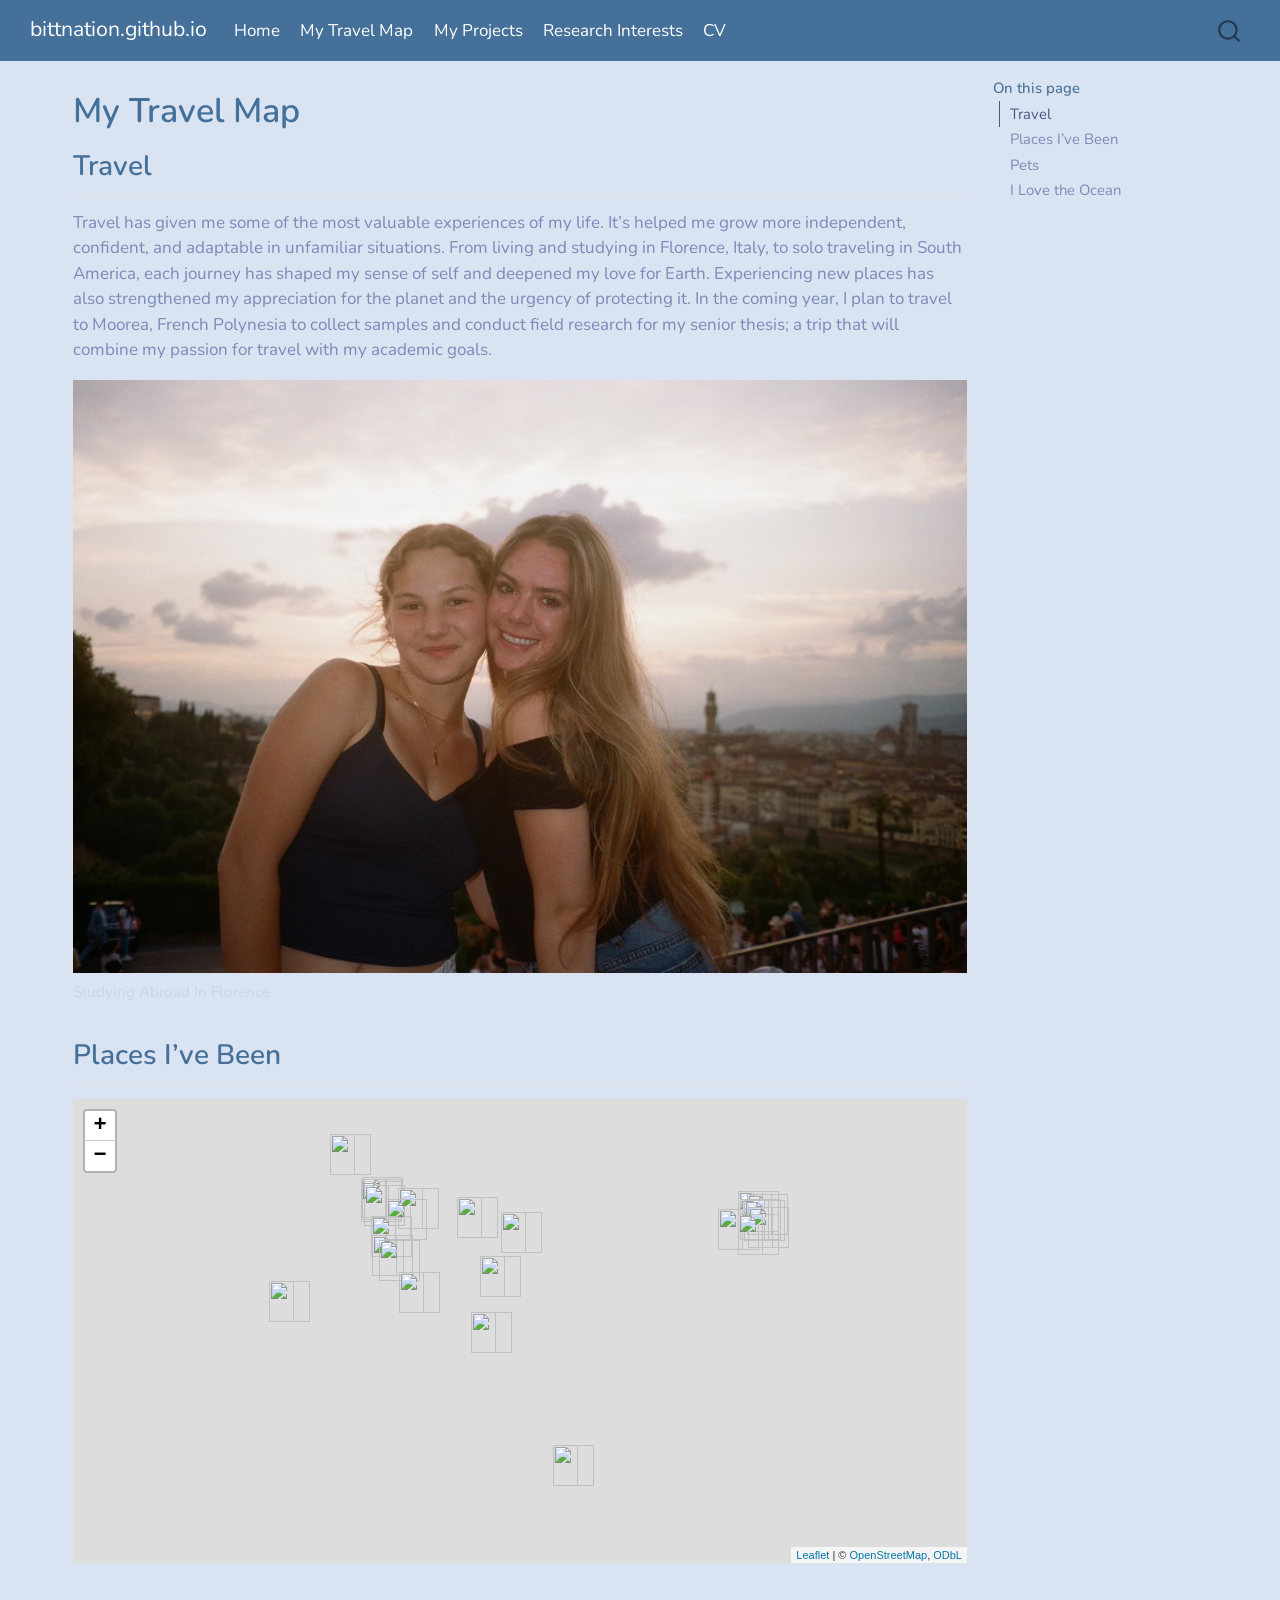
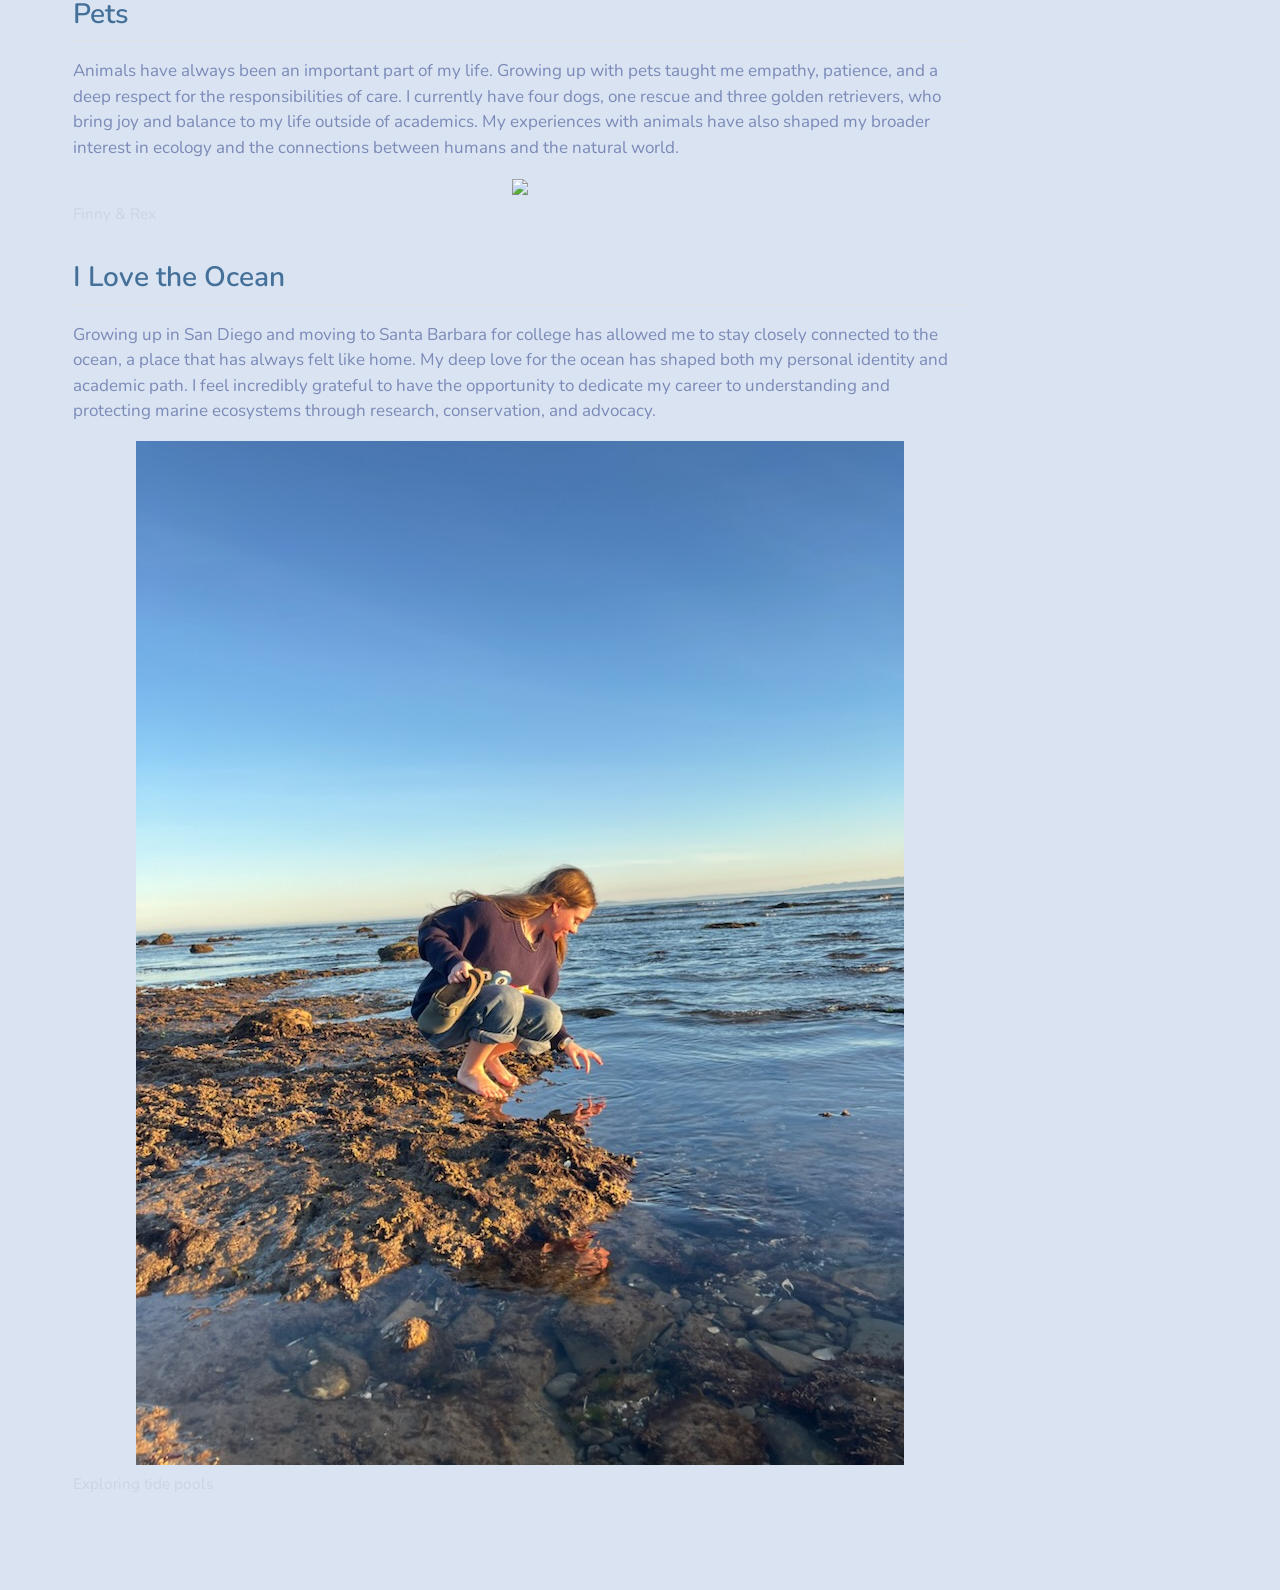
==== commit 2f78ddb8: "changing CSS from default" ====
--- a/docs/about.html
+++ b/docs/about.html
@@ -35,12 +35,10 @@
 <script src="site_libs/quarto-html/tippy.umd.min.js"></script>
 <script src="site_libs/quarto-html/anchor.min.js"></script>
 <link href="site_libs/quarto-html/tippy.css" rel="stylesheet">
-<link href="site_libs/quarto-html/quarto-syntax-highlighting-2f5df379a58b258e96c21c0638c20c03.css" rel="stylesheet" class="quarto-color-scheme" id="quarto-text-highlighting-styles">
-<link href="site_libs/quarto-html/quarto-syntax-highlighting-dark-b53751a350365c71b6c909e95f209ed1.css" rel="prefetch" class="quarto-color-scheme quarto-color-alternate" id="quarto-text-highlighting-styles">
+<link href="site_libs/quarto-html/quarto-syntax-highlighting-2f5df379a58b258e96c21c0638c20c03.css" rel="stylesheet" id="quarto-text-highlighting-styles">
 <script src="site_libs/bootstrap/bootstrap.min.js"></script>
 <link href="site_libs/bootstrap/bootstrap-icons.css" rel="stylesheet">
-<link href="site_libs/bootstrap/bootstrap-3827a8487ac4149603024367d5dc113d.min.css" rel="stylesheet" append-hash="true" class="quarto-color-scheme" id="quarto-bootstrap" data-mode="light">
-<link href="site_libs/bootstrap/bootstrap-dark-fc69c27516b785ffb5db61c6a6e66aa6.min.css" rel="prefetch" append-hash="true" class="quarto-color-scheme quarto-color-alternate" id="quarto-bootstrap" data-mode="dark">
+<link href="site_libs/bootstrap/bootstrap-3827a8487ac4149603024367d5dc113d.min.css" rel="stylesheet" append-hash="true" id="quarto-bootstrap" data-mode="light">
 <script id="quarto-search-options" type="application/json">{
   "location": "navbar",
   "copy-button": false,
@@ -123,7 +121,6 @@
 </ul>
           </div> <!-- /navcollapse -->
             <div class="quarto-navbar-tools">
-  <a href="" class="quarto-color-scheme-toggle quarto-navigation-tool  px-1" onclick="window.quartoToggleColorScheme(); return false;" title="Toggle dark mode"><i class="bi"></i></a>
 </div>
       </div> <!-- /container-fluid -->
     </nav>
@@ -180,8 +177,8 @@
 <h2 class="anchored" data-anchor-id="places-ive-been">Places I’ve Been</h2>
 <div class="cell">
 <div class="cell-output-display">
-<div class="leaflet html-widget html-fill-item" id="htmlwidget-8b9769ebfbf04c9ca633" style="width:100%;height:464px;"></div>
-<script type="application/json" data-for="htmlwidget-8b9769ebfbf04c9ca633">{"x":{"options":{"crs":{"crsClass":"L.CRS.EPSG3857","code":null,"proj4def":null,"projectedBounds":null,"options":{}}},"calls":[{"method":"addTiles","args":["https://{s}.tile.openstreetmap.org/{z}/{x}/{y}.png",null,null,{"minZoom":0,"maxZoom":18,"tileSize":256,"subdomains":"abc","errorTileUrl":"","tms":false,"noWrap":false,"zoomOffset":0,"zoomReverse":false,"opacity":1,"zIndex":1,"detectRetina":false,"attribution":"&copy; <a href=\"https://openstreetmap.org/copyright/\">OpenStreetMap<\/a>,  <a href=\"https://opendatacommons.org/licenses/odbl/\">ODbL<\/a>"}]},{"method":"addMarkers","args":[32.7157,-117.1611,null,null,null,{"interactive":true,"draggable":false,"keyboard":true,"title":"","alt":"","zIndexOffset":0,"opacity":1,"riseOnHover":false,"riseOffset":250},"San Diego",null,null,null,null,{"interactive":false,"permanent":false,"direction":"auto","opacity":1,"offset":[0,0],"textsize":"10px","textOnly":false,"className":"","sticky":true},null]},{"method":"addMarkers","args":[58.3019,-134.4197,null,null,null,{"interactive":true,"draggable":false,"keyboard":true,"title":"","alt":"","zIndexOffset":0,"opacity":1,"riseOnHover":false,"riseOffset":250},"Juneau",null,null,null,null,{"interactive":false,"permanent":false,"direction":"auto","opacity":1,"offset":[0,0],"textsize":"10px","textOnly":false,"className":"","sticky":true},null]},{"method":"addMarkers","args":[48.4284,-123.3656,null,null,null,{"interactive":true,"draggable":false,"keyboard":true,"title":"","alt":"","zIndexOffset":0,"opacity":1,"riseOnHover":false,"riseOffset":250},"Victoria, BC",null,null,null,null,{"interactive":false,"permanent":false,"direction":"auto","opacity":1,"offset":[0,0],"textsize":"10px","textOnly":false,"className":"","sticky":true},null]},{"method":"addMarkers","args":[48.9314,-123.552,null,null,null,{"interactive":true,"draggable":false,"keyboard":true,"title":"","alt":"","zIndexOffset":0,"opacity":1,"riseOnHover":false,"riseOffset":250},"Whisper",null,null,null,null,{"interactive":false,"permanent":false,"direction":"auto","opacity":1,"offset":[0,0],"textsize":"10px","textOnly":false,"className":"","sticky":true},null]},{"method":"addMarkers","args":[49.2827,-123.1207,null,null,null,{"interactive":true,"draggable":false,"keyboard":true,"title":"","alt":"","zIndexOffset":0,"opacity":1,"riseOnHover":false,"riseOffset":250},"Vancouver",null,null,null,null,{"interactive":false,"permanent":false,"direction":"auto","opacity":1,"offset":[0,0],"textsize":"10px","textOnly":false,"className":"","sticky":true},null]},{"method":"addMarkers","args":[47.6062,-122.3321,null,null,null,{"interactive":true,"draggable":false,"keyboard":true,"title":"","alt":"","zIndexOffset":0,"opacity":1,"riseOnHover":false,"riseOffset":250},"Seattle",null,null,null,null,{"interactive":false,"permanent":false,"direction":"auto","opacity":1,"offset":[0,0],"textsize":"10px","textOnly":false,"className":"","sticky":true},null]},{"method":"addMarkers","args":[39.5296,-119.8138,null,null,null,{"interactive":true,"draggable":false,"keyboard":true,"title":"","alt":"","zIndexOffset":0,"opacity":1,"riseOnHover":false,"riseOffset":250},"Reno",null,null,null,null,{"interactive":false,"permanent":false,"direction":"auto","opacity":1,"offset":[0,0],"textsize":"10px","textOnly":false,"className":"","sticky":true},null]},{"method":"addMarkers","args":[34.4208,-119.6982,null,null,null,{"interactive":true,"draggable":false,"keyboard":true,"title":"","alt":"","zIndexOffset":0,"opacity":1,"riseOnHover":false,"riseOffset":250},"Santa Barbara",null,null,null,null,{"interactive":false,"permanent":false,"direction":"auto","opacity":1,"offset":[0,0],"textsize":"10px","textOnly":false,"className":"","sticky":true},null]},{"method":"addMarkers","args":[22.8905,-109.912,null,null,null,{"interactive":true,"draggable":false,"keyboard":true,"title":"","alt":"","zIndexOffset":0,"opacity":1,"riseOnHover":false,"riseOffset":250},"Cabo San Lucas",null,null,null,null,{"interactive":false,"permanent":false,"direction":"auto","opacity":1,"offset":[0,0],"textsize":"10px","textOnly":false,"className":"","sticky":true},null]},{"method":"addMarkers","args":[9.6144,-84.63330000000001,null,null,null,{"interactive":true,"draggable":false,"keyboard":true,"title":"","alt":"","zIndexOffset":0,"opacity":1,"riseOnHover":false,"riseOffset":250},"Jaco, Costa Rica",null,null,null,null,{"interactive":false,"permanent":false,"direction":"auto","opacity":1,"offset":[0,0],"textsize":"10px","textOnly":false,"className":"","sticky":true},null]},{"method":"addMarkers","args":[-34.9581,-55.9451,null,null,null,{"interactive":true,"draggable":false,"keyboard":true,"title":"","alt":"","zIndexOffset":0,"opacity":1,"riseOnHover":false,"riseOffset":250},"Punta del Este, Uruguay",null,null,null,null,{"interactive":false,"permanent":false,"direction":"auto","opacity":1,"offset":[0,0],"textsize":"10px","textOnly":false,"className":"","sticky":true},null]},{"method":"addMarkers","args":[41.3851,2.1734,null,null,null,{"interactive":true,"draggable":false,"keyboard":true,"title":"","alt":"","zIndexOffset":0,"opacity":1,"riseOnHover":false,"riseOffset":250},"Barcelona",null,null,null,null,{"interactive":false,"permanent":false,"direction":"auto","opacity":1,"offset":[0,0],"textsize":"10px","textOnly":false,"className":"","sticky":true},null]},{"method":"addMarkers","args":[46.0167,9.257199999999999,null,null,null,{"interactive":true,"draggable":false,"keyboard":true,"title":"","alt":"","zIndexOffset":0,"opacity":1,"riseOnHover":false,"riseOffset":250},"Lake Como",null,null,null,null,{"interactive":false,"permanent":false,"direction":"auto","opacity":1,"offset":[0,0],"textsize":"10px","textOnly":false,"className":"","sticky":true},null]},{"method":"addMarkers","args":[44.1167,9.683299999999999,null,null,null,{"interactive":true,"draggable":false,"keyboard":true,"title":"","alt":"","zIndexOffset":0,"opacity":1,"riseOnHover":false,"riseOffset":250},"Cinque Terre",null,null,null,null,{"interactive":false,"permanent":false,"direction":"auto","opacity":1,"offset":[0,0],"textsize":"10px","textOnly":false,"className":"","sticky":true},null]},{"method":"addMarkers","args":[45.4408,12.3155,null,null,null,{"interactive":true,"draggable":false,"keyboard":true,"title":"","alt":"","zIndexOffset":0,"opacity":1,"riseOnHover":false,"riseOffset":250},"Venice",null,null,null,null,{"interactive":false,"permanent":false,"direction":"auto","opacity":1,"offset":[0,0],"textsize":"10px","textOnly":false,"className":"","sticky":true},null]},{"method":"addMarkers","args":[43.7696,11.2558,null,null,null,{"interactive":true,"draggable":false,"keyboard":true,"title":"","alt":"","zIndexOffset":0,"opacity":1,"riseOnHover":false,"riseOffset":250},"Florence",null,null,null,null,{"interactive":false,"permanent":false,"direction":"auto","opacity":1,"offset":[0,0],"textsize":"10px","textOnly":false,"className":"","sticky":true},null]},{"method":"addMarkers","args":[41.9028,12.4964,null,null,null,{"interactive":true,"draggable":false,"keyboard":true,"title":"","alt":"","zIndexOffset":0,"opacity":1,"riseOnHover":false,"riseOffset":250},"Rome",null,null,null,null,{"interactive":false,"permanent":false,"direction":"auto","opacity":1,"offset":[0,0],"textsize":"10px","textOnly":false,"className":"","sticky":true},null]},{"method":"addMarkers","args":[40.1209,9.1951,null,null,null,{"interactive":true,"draggable":false,"keyboard":true,"title":"","alt":"","zIndexOffset":0,"opacity":1,"riseOnHover":false,"riseOffset":250},"Sardinia",null,null,null,null,{"interactive":false,"permanent":false,"direction":"auto","opacity":1,"offset":[0,0],"textsize":"10px","textOnly":false,"className":"","sticky":true},null]},{"method":"addMarkers","args":[19.8968,-155.5828,null,null,null,{"interactive":true,"draggable":false,"keyboard":true,"title":"","alt":"","zIndexOffset":0,"opacity":1,"riseOnHover":false,"riseOffset":250},"Hawaii",null,null,null,null,{"interactive":false,"permanent":false,"direction":"auto","opacity":1,"offset":[0,0],"textsize":"10px","textOnly":false,"className":"","sticky":true},null]},{"method":"addMarkers","args":[27.9944,-81.5158,null,null,null,{"interactive":true,"draggable":false,"keyboard":true,"title":"","alt":"","zIndexOffset":0,"opacity":1,"riseOnHover":false,"riseOffset":250},"Florida",null,null,null,null,{"interactive":false,"permanent":false,"direction":"auto","opacity":1,"offset":[0,0],"textsize":"10px","textOnly":false,"className":"","sticky":true},null]},{"method":"addMarkers","args":[44.5,-89.6165,null,null,null,{"interactive":true,"draggable":false,"keyboard":true,"title":"","alt":"","zIndexOffset":0,"opacity":1,"riseOnHover":false,"riseOffset":250},"Wisconsin",null,null,null,null,{"interactive":false,"permanent":false,"direction":"auto","opacity":1,"offset":[0,0],"textsize":"10px","textOnly":false,"className":"","sticky":true},null]},{"method":"addMarkers","args":[40.7128,-74.0059,null,null,null,{"interactive":true,"draggable":false,"keyboard":true,"title":"","alt":"","zIndexOffset":0,"opacity":1,"riseOnHover":false,"riseOffset":250},"New York City",null,null,null,null,{"interactive":false,"permanent":false,"direction":"auto","opacity":1,"offset":[0,0],"textsize":"10px","textOnly":false,"className":"","sticky":true},null]},{"method":"addMarkers","args":[46.8797,-110.3626,null,null,null,{"interactive":true,"draggable":false,"keyboard":true,"title":"","alt":"","zIndexOffset":0,"opacity":1,"riseOnHover":false,"riseOffset":250},"Montana",null,null,null,null,{"interactive":false,"permanent":false,"direction":"auto","opacity":1,"offset":[0,0],"textsize":"10px","textOnly":false,"className":"","sticky":true},null]},{"method":"addMarkers","args":[44.0682,-114.742,null,null,null,{"interactive":true,"draggable":false,"keyboard":true,"title":"","alt":"","zIndexOffset":0,"opacity":1,"riseOnHover":false,"riseOffset":250},"Idaho",null,null,null,null,{"interactive":false,"permanent":false,"direction":"auto","opacity":1,"offset":[0,0],"textsize":"10px","textOnly":false,"className":"","sticky":true},null]},{"method":"addMarkers","args":[48.9314,-123.552,null,null,null,{"interactive":true,"draggable":false,"keyboard":true,"title":"","alt":"","zIndexOffset":0,"opacity":1,"riseOnHover":false,"riseOffset":250},"Whistler",null,null,null,null,{"interactive":false,"permanent":false,"direction":"auto","opacity":1,"offset":[0,0],"textsize":"10px","textOnly":false,"className":"","sticky":true},null]}],"limits":{"lat":[-34.9581,58.3019],"lng":[-155.5828,12.4964]}},"evals":[],"jsHooks":[]}</script>
+<div class="leaflet html-widget html-fill-item" id="htmlwidget-eb60a3927a56223e86f2" style="width:100%;height:464px;"></div>
+<script type="application/json" data-for="htmlwidget-eb60a3927a56223e86f2">{"x":{"options":{"crs":{"crsClass":"L.CRS.EPSG3857","code":null,"proj4def":null,"projectedBounds":null,"options":{}}},"calls":[{"method":"addTiles","args":["https://{s}.tile.openstreetmap.org/{z}/{x}/{y}.png",null,null,{"minZoom":0,"maxZoom":18,"tileSize":256,"subdomains":"abc","errorTileUrl":"","tms":false,"noWrap":false,"zoomOffset":0,"zoomReverse":false,"opacity":1,"zIndex":1,"detectRetina":false,"attribution":"&copy; <a href=\"https://openstreetmap.org/copyright/\">OpenStreetMap<\/a>,  <a href=\"https://opendatacommons.org/licenses/odbl/\">ODbL<\/a>"}]},{"method":"addMarkers","args":[32.7157,-117.1611,null,null,null,{"interactive":true,"draggable":false,"keyboard":true,"title":"","alt":"","zIndexOffset":0,"opacity":1,"riseOnHover":false,"riseOffset":250},"San Diego",null,null,null,null,{"interactive":false,"permanent":false,"direction":"auto","opacity":1,"offset":[0,0],"textsize":"10px","textOnly":false,"className":"","sticky":true},null]},{"method":"addMarkers","args":[58.3019,-134.4197,null,null,null,{"interactive":true,"draggable":false,"keyboard":true,"title":"","alt":"","zIndexOffset":0,"opacity":1,"riseOnHover":false,"riseOffset":250},"Juneau",null,null,null,null,{"interactive":false,"permanent":false,"direction":"auto","opacity":1,"offset":[0,0],"textsize":"10px","textOnly":false,"className":"","sticky":true},null]},{"method":"addMarkers","args":[48.4284,-123.3656,null,null,null,{"interactive":true,"draggable":false,"keyboard":true,"title":"","alt":"","zIndexOffset":0,"opacity":1,"riseOnHover":false,"riseOffset":250},"Victoria, BC",null,null,null,null,{"interactive":false,"permanent":false,"direction":"auto","opacity":1,"offset":[0,0],"textsize":"10px","textOnly":false,"className":"","sticky":true},null]},{"method":"addMarkers","args":[48.9314,-123.552,null,null,null,{"interactive":true,"draggable":false,"keyboard":true,"title":"","alt":"","zIndexOffset":0,"opacity":1,"riseOnHover":false,"riseOffset":250},"Whisper",null,null,null,null,{"interactive":false,"permanent":false,"direction":"auto","opacity":1,"offset":[0,0],"textsize":"10px","textOnly":false,"className":"","sticky":true},null]},{"method":"addMarkers","args":[49.2827,-123.1207,null,null,null,{"interactive":true,"draggable":false,"keyboard":true,"title":"","alt":"","zIndexOffset":0,"opacity":1,"riseOnHover":false,"riseOffset":250},"Vancouver",null,null,null,null,{"interactive":false,"permanent":false,"direction":"auto","opacity":1,"offset":[0,0],"textsize":"10px","textOnly":false,"className":"","sticky":true},null]},{"method":"addMarkers","args":[47.6062,-122.3321,null,null,null,{"interactive":true,"draggable":false,"keyboard":true,"title":"","alt":"","zIndexOffset":0,"opacity":1,"riseOnHover":false,"riseOffset":250},"Seattle",null,null,null,null,{"interactive":false,"permanent":false,"direction":"auto","opacity":1,"offset":[0,0],"textsize":"10px","textOnly":false,"className":"","sticky":true},null]},{"method":"addMarkers","args":[39.5296,-119.8138,null,null,null,{"interactive":true,"draggable":false,"keyboard":true,"title":"","alt":"","zIndexOffset":0,"opacity":1,"riseOnHover":false,"riseOffset":250},"Reno",null,null,null,null,{"interactive":false,"permanent":false,"direction":"auto","opacity":1,"offset":[0,0],"textsize":"10px","textOnly":false,"className":"","sticky":true},null]},{"method":"addMarkers","args":[34.4208,-119.6982,null,null,null,{"interactive":true,"draggable":false,"keyboard":true,"title":"","alt":"","zIndexOffset":0,"opacity":1,"riseOnHover":false,"riseOffset":250},"Santa Barbara",null,null,null,null,{"interactive":false,"permanent":false,"direction":"auto","opacity":1,"offset":[0,0],"textsize":"10px","textOnly":false,"className":"","sticky":true},null]},{"method":"addMarkers","args":[22.8905,-109.912,null,null,null,{"interactive":true,"draggable":false,"keyboard":true,"title":"","alt":"","zIndexOffset":0,"opacity":1,"riseOnHover":false,"riseOffset":250},"Cabo San Lucas",null,null,null,null,{"interactive":false,"permanent":false,"direction":"auto","opacity":1,"offset":[0,0],"textsize":"10px","textOnly":false,"className":"","sticky":true},null]},{"method":"addMarkers","args":[9.6144,-84.63330000000001,null,null,null,{"interactive":true,"draggable":false,"keyboard":true,"title":"","alt":"","zIndexOffset":0,"opacity":1,"riseOnHover":false,"riseOffset":250},"Jaco, Costa Rica",null,null,null,null,{"interactive":false,"permanent":false,"direction":"auto","opacity":1,"offset":[0,0],"textsize":"10px","textOnly":false,"className":"","sticky":true},null]},{"method":"addMarkers","args":[-34.9581,-55.9451,null,null,null,{"interactive":true,"draggable":false,"keyboard":true,"title":"","alt":"","zIndexOffset":0,"opacity":1,"riseOnHover":false,"riseOffset":250},"Punta del Este, Uruguay",null,null,null,null,{"interactive":false,"permanent":false,"direction":"auto","opacity":1,"offset":[0,0],"textsize":"10px","textOnly":false,"className":"","sticky":true},null]},{"method":"addMarkers","args":[41.3851,2.1734,null,null,null,{"interactive":true,"draggable":false,"keyboard":true,"title":"","alt":"","zIndexOffset":0,"opacity":1,"riseOnHover":false,"riseOffset":250},"Barcelona",null,null,null,null,{"interactive":false,"permanent":false,"direction":"auto","opacity":1,"offset":[0,0],"textsize":"10px","textOnly":false,"className":"","sticky":true},null]},{"method":"addMarkers","args":[46.0167,9.257199999999999,null,null,null,{"interactive":true,"draggable":false,"keyboard":true,"title":"","alt":"","zIndexOffset":0,"opacity":1,"riseOnHover":false,"riseOffset":250},"Lake Como",null,null,null,null,{"interactive":false,"permanent":false,"direction":"auto","opacity":1,"offset":[0,0],"textsize":"10px","textOnly":false,"className":"","sticky":true},null]},{"method":"addMarkers","args":[44.1167,9.683299999999999,null,null,null,{"interactive":true,"draggable":false,"keyboard":true,"title":"","alt":"","zIndexOffset":0,"opacity":1,"riseOnHover":false,"riseOffset":250},"Cinque Terre",null,null,null,null,{"interactive":false,"permanent":false,"direction":"auto","opacity":1,"offset":[0,0],"textsize":"10px","textOnly":false,"className":"","sticky":true},null]},{"method":"addMarkers","args":[45.4408,12.3155,null,null,null,{"interactive":true,"draggable":false,"keyboard":true,"title":"","alt":"","zIndexOffset":0,"opacity":1,"riseOnHover":false,"riseOffset":250},"Venice",null,null,null,null,{"interactive":false,"permanent":false,"direction":"auto","opacity":1,"offset":[0,0],"textsize":"10px","textOnly":false,"className":"","sticky":true},null]},{"method":"addMarkers","args":[43.7696,11.2558,null,null,null,{"interactive":true,"draggable":false,"keyboard":true,"title":"","alt":"","zIndexOffset":0,"opacity":1,"riseOnHover":false,"riseOffset":250},"Florence",null,null,null,null,{"interactive":false,"permanent":false,"direction":"auto","opacity":1,"offset":[0,0],"textsize":"10px","textOnly":false,"className":"","sticky":true},null]},{"method":"addMarkers","args":[41.9028,12.4964,null,null,null,{"interactive":true,"draggable":false,"keyboard":true,"title":"","alt":"","zIndexOffset":0,"opacity":1,"riseOnHover":false,"riseOffset":250},"Rome",null,null,null,null,{"interactive":false,"permanent":false,"direction":"auto","opacity":1,"offset":[0,0],"textsize":"10px","textOnly":false,"className":"","sticky":true},null]},{"method":"addMarkers","args":[40.1209,9.1951,null,null,null,{"interactive":true,"draggable":false,"keyboard":true,"title":"","alt":"","zIndexOffset":0,"opacity":1,"riseOnHover":false,"riseOffset":250},"Sardinia",null,null,null,null,{"interactive":false,"permanent":false,"direction":"auto","opacity":1,"offset":[0,0],"textsize":"10px","textOnly":false,"className":"","sticky":true},null]},{"method":"addMarkers","args":[19.8968,-155.5828,null,null,null,{"interactive":true,"draggable":false,"keyboard":true,"title":"","alt":"","zIndexOffset":0,"opacity":1,"riseOnHover":false,"riseOffset":250},"Hawaii",null,null,null,null,{"interactive":false,"permanent":false,"direction":"auto","opacity":1,"offset":[0,0],"textsize":"10px","textOnly":false,"className":"","sticky":true},null]},{"method":"addMarkers","args":[27.9944,-81.5158,null,null,null,{"interactive":true,"draggable":false,"keyboard":true,"title":"","alt":"","zIndexOffset":0,"opacity":1,"riseOnHover":false,"riseOffset":250},"Florida",null,null,null,null,{"interactive":false,"permanent":false,"direction":"auto","opacity":1,"offset":[0,0],"textsize":"10px","textOnly":false,"className":"","sticky":true},null]},{"method":"addMarkers","args":[44.5,-89.6165,null,null,null,{"interactive":true,"draggable":false,"keyboard":true,"title":"","alt":"","zIndexOffset":0,"opacity":1,"riseOnHover":false,"riseOffset":250},"Wisconsin",null,null,null,null,{"interactive":false,"permanent":false,"direction":"auto","opacity":1,"offset":[0,0],"textsize":"10px","textOnly":false,"className":"","sticky":true},null]},{"method":"addMarkers","args":[40.7128,-74.0059,null,null,null,{"interactive":true,"draggable":false,"keyboard":true,"title":"","alt":"","zIndexOffset":0,"opacity":1,"riseOnHover":false,"riseOffset":250},"New York City",null,null,null,null,{"interactive":false,"permanent":false,"direction":"auto","opacity":1,"offset":[0,0],"textsize":"10px","textOnly":false,"className":"","sticky":true},null]},{"method":"addMarkers","args":[46.8797,-110.3626,null,null,null,{"interactive":true,"draggable":false,"keyboard":true,"title":"","alt":"","zIndexOffset":0,"opacity":1,"riseOnHover":false,"riseOffset":250},"Montana",null,null,null,null,{"interactive":false,"permanent":false,"direction":"auto","opacity":1,"offset":[0,0],"textsize":"10px","textOnly":false,"className":"","sticky":true},null]},{"method":"addMarkers","args":[44.0682,-114.742,null,null,null,{"interactive":true,"draggable":false,"keyboard":true,"title":"","alt":"","zIndexOffset":0,"opacity":1,"riseOnHover":false,"riseOffset":250},"Idaho",null,null,null,null,{"interactive":false,"permanent":false,"direction":"auto","opacity":1,"offset":[0,0],"textsize":"10px","textOnly":false,"className":"","sticky":true},null]},{"method":"addMarkers","args":[48.9314,-123.552,null,null,null,{"interactive":true,"draggable":false,"keyboard":true,"title":"","alt":"","zIndexOffset":0,"opacity":1,"riseOnHover":false,"riseOffset":250},"Whistler",null,null,null,null,{"interactive":false,"permanent":false,"direction":"auto","opacity":1,"offset":[0,0],"textsize":"10px","textOnly":false,"className":"","sticky":true},null]}],"limits":{"lat":[-34.9581,58.3019],"lng":[-155.5828,12.4964]}},"evals":[],"jsHooks":[]}</script>
 </div>
 </div>
 </section>
@@ -229,150 +226,6 @@
     }
   }
   toggleBodyColorPrimary();  
-  const disableStylesheet = (stylesheets) => {
-    for (let i=0; i < stylesheets.length; i++) {
-      const stylesheet = stylesheets[i];
-      stylesheet.rel = 'prefetch';
-    }
-  }
-  const enableStylesheet = (stylesheets) => {
-    for (let i=0; i < stylesheets.length; i++) {
-      const stylesheet = stylesheets[i];
-      stylesheet.rel = 'stylesheet';
-    }
-  }
-  const manageTransitions = (selector, allowTransitions) => {
-    const els = window.document.querySelectorAll(selector);
-    for (let i=0; i < els.length; i++) {
-      const el = els[i];
-      if (allowTransitions) {
-        el.classList.remove('notransition');
-      } else {
-        el.classList.add('notransition');
-      }
-    }
-  }
-  const toggleGiscusIfUsed = (isAlternate, darkModeDefault) => {
-    const baseTheme = document.querySelector('#giscus-base-theme')?.value ?? 'light';
-    const alternateTheme = document.querySelector('#giscus-alt-theme')?.value ?? 'dark';
-    let newTheme = '';
-    if(darkModeDefault) {
-      newTheme = isAlternate ? baseTheme : alternateTheme;
-    } else {
-      newTheme = isAlternate ? alternateTheme : baseTheme;
-    }
-    const changeGiscusTheme = () => {
-      // From: https://github.com/giscus/giscus/issues/336
-      const sendMessage = (message) => {
-        const iframe = document.querySelector('iframe.giscus-frame');
-        if (!iframe) return;
-        iframe.contentWindow.postMessage({ giscus: message }, 'https://giscus.app');
-      }
-      sendMessage({
-        setConfig: {
-          theme: newTheme
-        }
-      });
-    }
-    const isGiscussLoaded = window.document.querySelector('iframe.giscus-frame') !== null;
-    if (isGiscussLoaded) {
-      changeGiscusTheme();
-    }
-  }
-  const toggleColorMode = (alternate) => {
-    // Switch the stylesheets
-    const alternateStylesheets = window.document.querySelectorAll('link.quarto-color-scheme.quarto-color-alternate');
-    manageTransitions('#quarto-margin-sidebar .nav-link', false);
-    if (alternate) {
-      enableStylesheet(alternateStylesheets);
-      for (const sheetNode of alternateStylesheets) {
-        if (sheetNode.id === "quarto-bootstrap") {
-          toggleBodyColorMode(sheetNode);
-        }
-      }
-    } else {
-      disableStylesheet(alternateStylesheets);
-      toggleBodyColorPrimary();
-    }
-    manageTransitions('#quarto-margin-sidebar .nav-link', true);
-    // Switch the toggles
-    const toggles = window.document.querySelectorAll('.quarto-color-scheme-toggle');
-    for (let i=0; i < toggles.length; i++) {
-      const toggle = toggles[i];
-      if (toggle) {
-        if (alternate) {
-          toggle.classList.add("alternate");     
-        } else {
-          toggle.classList.remove("alternate");
-        }
-      }
-    }
-    // Hack to workaround the fact that safari doesn't
-    // properly recolor the scrollbar when toggling (#1455)
-    if (navigator.userAgent.indexOf('Safari') > 0 && navigator.userAgent.indexOf('Chrome') == -1) {
-      manageTransitions("body", false);
-      window.scrollTo(0, 1);
-      setTimeout(() => {
-        window.scrollTo(0, 0);
-        manageTransitions("body", true);
-      }, 40);  
-    }
-  }
-  const isFileUrl = () => { 
-    return window.location.protocol === 'file:';
-  }
-  const hasAlternateSentinel = () => {  
-    let styleSentinel = getColorSchemeSentinel();
-    if (styleSentinel !== null) {
-      return styleSentinel === "alternate";
-    } else {
-      return false;
-    }
-  }
-  const setStyleSentinel = (alternate) => {
-    const value = alternate ? "alternate" : "default";
-    if (!isFileUrl()) {
-      window.localStorage.setItem("quarto-color-scheme", value);
-    } else {
-      localAlternateSentinel = value;
-    }
-  }
-  const getColorSchemeSentinel = () => {
-    if (!isFileUrl()) {
-      const storageValue = window.localStorage.getItem("quarto-color-scheme");
-      return storageValue != null ? storageValue : localAlternateSentinel;
-    } else {
-      return localAlternateSentinel;
-    }
-  }
-  const darkModeDefault = false;
-  let localAlternateSentinel = darkModeDefault ? 'alternate' : 'default';
-  // Dark / light mode switch
-  window.quartoToggleColorScheme = () => {
-    // Read the current dark / light value 
-    let toAlternate = !hasAlternateSentinel();
-    toggleColorMode(toAlternate);
-    setStyleSentinel(toAlternate);
-    toggleGiscusIfUsed(toAlternate, darkModeDefault);
-  };
-  // Ensure there is a toggle, if there isn't float one in the top right
-  if (window.document.querySelector('.quarto-color-scheme-toggle') === null) {
-    const a = window.document.createElement('a');
-    a.classList.add('top-right');
-    a.classList.add('quarto-color-scheme-toggle');
-    a.href = "";
-    a.onclick = function() { try { window.quartoToggleColorScheme(); } catch {} return false; };
-    const i = window.document.createElement("i");
-    i.classList.add('bi');
-    a.appendChild(i);
-    window.document.body.appendChild(a);
-  }
-  // Switch to dark mode if need be
-  if (hasAlternateSentinel()) {
-    toggleColorMode(true);
-  } else {
-    toggleColorMode(false);
-  }
   const icon = "";
   const anchorJS = new window.AnchorJS();
   anchorJS.options = {
--- a/docs/styles.css
+++ b/docs/styles.css
@@ -1 +1,40 @@
-/* css styles */
+/* Coastal + Professional Theme with Lighter Blues */
+
+$font-family-sans-serif: 'Poppins', sans-serif;
+$font-family-monospace: 'Fira Code', monospace;
+
+body {
+  background-color: #f6fcff;
+  color: #003049;
+  font-family: $font-family-sans-serif;
+  line-height: 1.6;
+}
+
+a {
+  color: #447099;
+  text-decoration: none;
+}
+
+a:hover {
+  color: #75AADB;
+  text-decoration: underline;
+}
+
+h1, h2, h3, h4 {
+  font-family: $font-family-sans-serif;
+  color: #447099;
+  font-weight: 600;
+}
+
+.navbar {
+  background-color: #447099 !important;
+}
+
+.navbar a, .navbar-brand {
+  color: #ffffff !important;
+}
+
+.navbar a:hover {
+  color: #75AADB !important;
+}
+
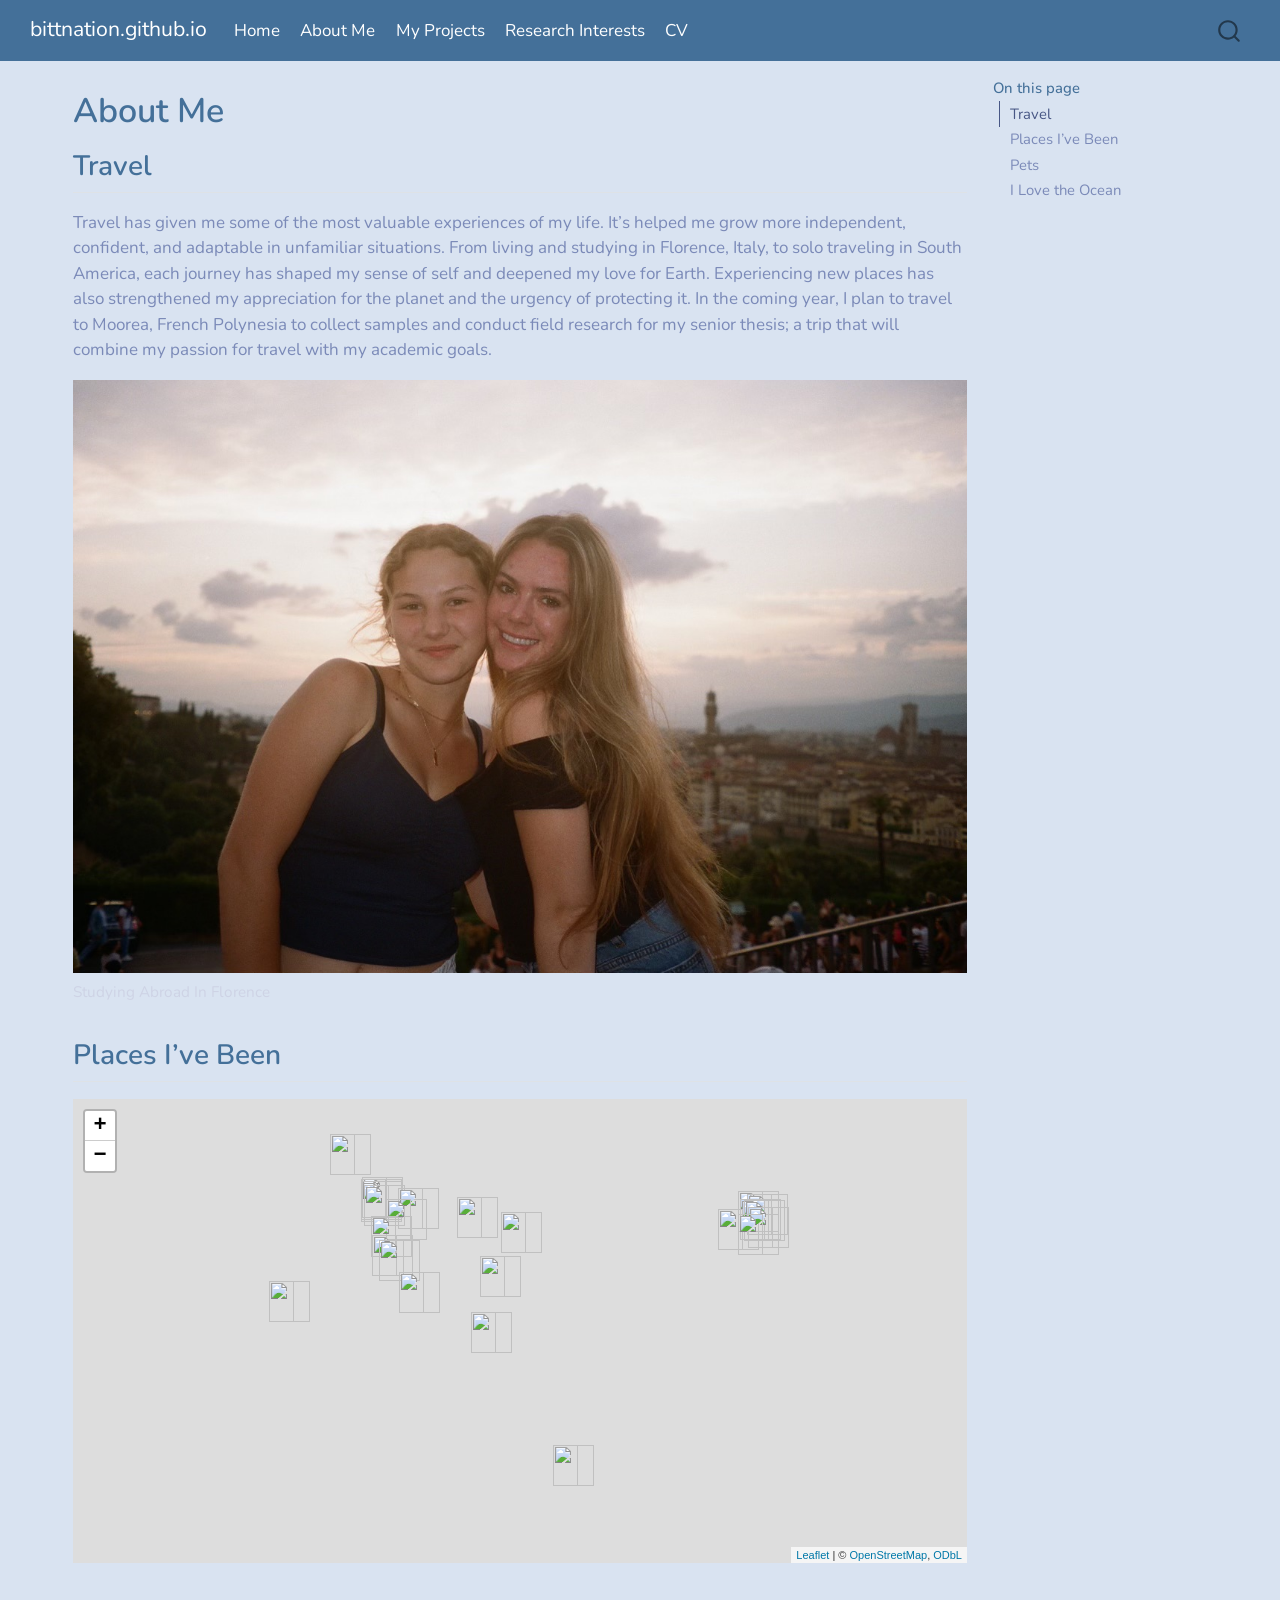
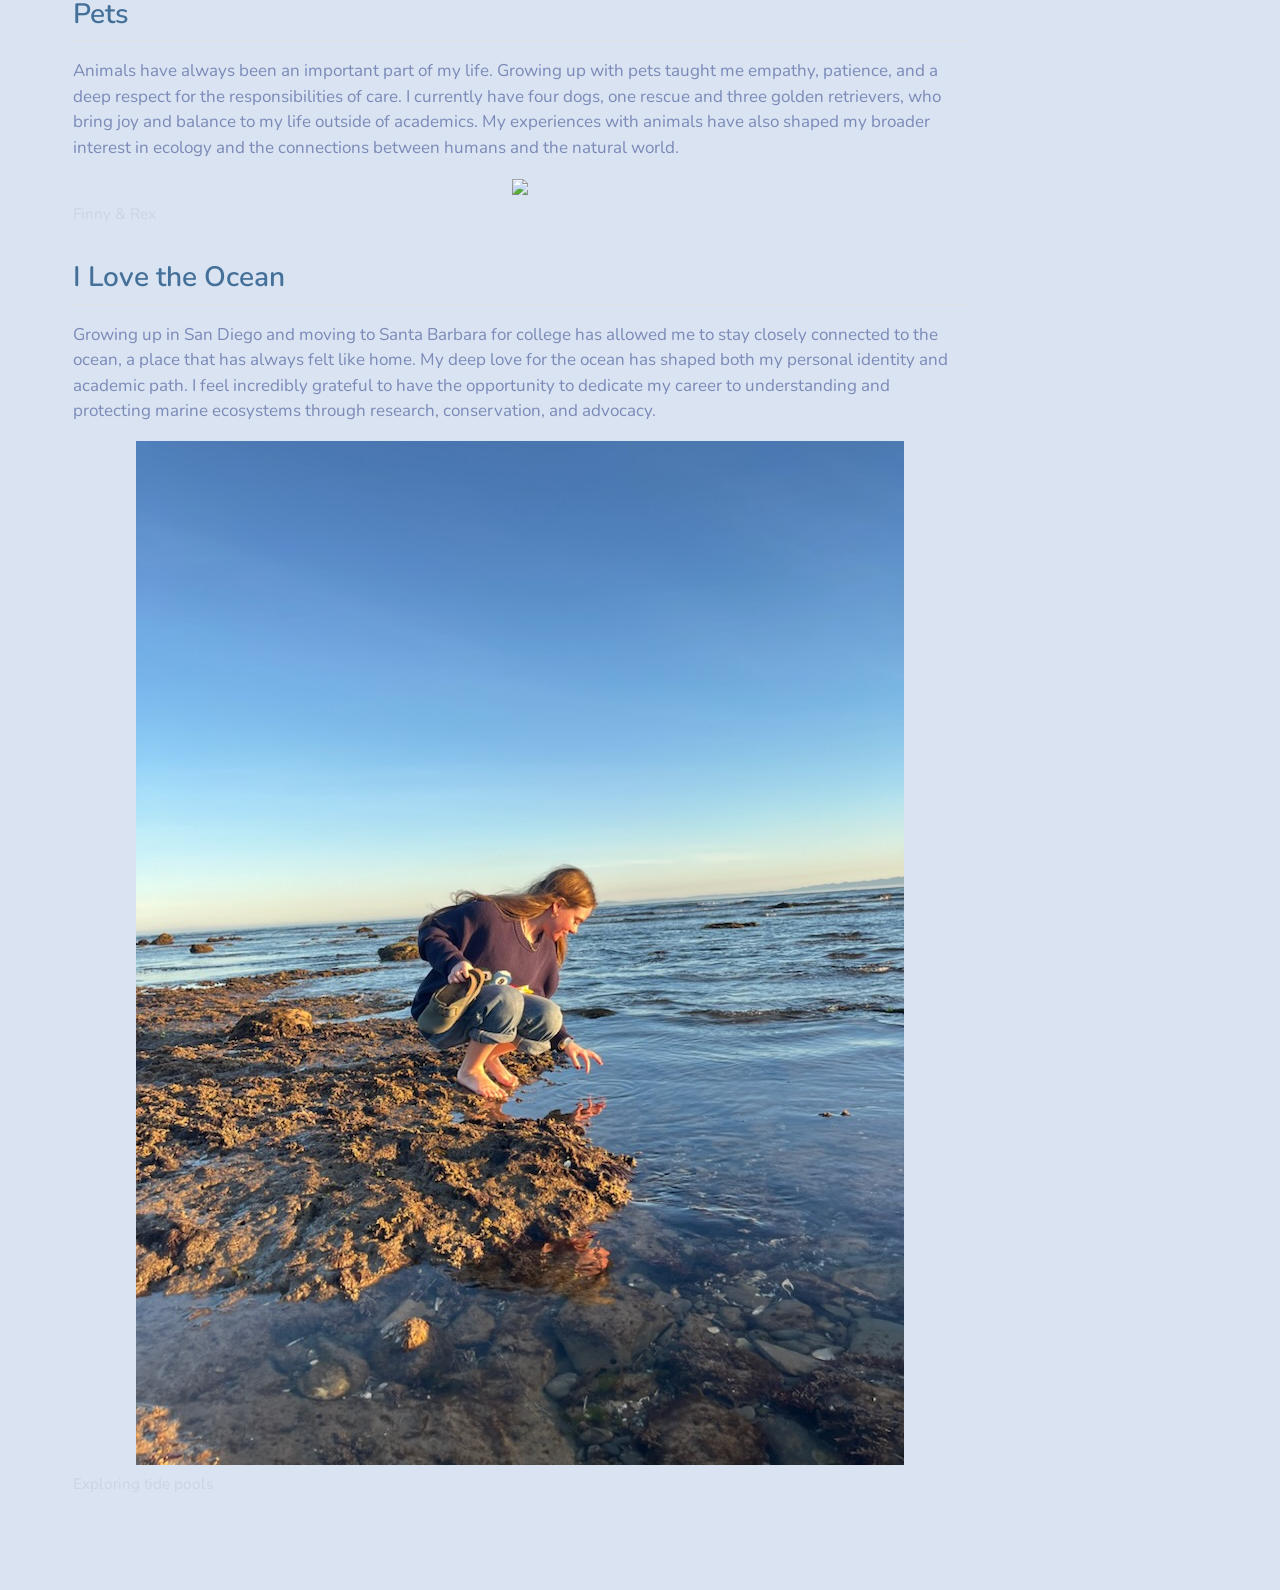
==== commit b65b5fb8: "small visual changes" ====
--- a/docs/about.html
+++ b/docs/about.html
@@ -7,7 +7,7 @@
 <meta name="viewport" content="width=device-width, initial-scale=1.0, user-scalable=yes">
 
 
-<title>My Travel Map – bittnation.github.io</title>
+<title>About Me – bittnation.github.io</title>
 <style>
 code{white-space: pre-wrap;}
 span.smallcaps{font-variant: small-caps;}
@@ -104,7 +104,7 @@
   </li>  
   <li class="nav-item">
     <a class="nav-link active" href="./about.html" aria-current="page"> 
-<span class="menu-text">My Travel Map</span></a>
+<span class="menu-text">About Me</span></a>
   </li>  
   <li class="nav-item">
     <a class="nav-link" href="./Projects.html"> 
@@ -146,7 +146,7 @@
 
 <header id="title-block-header" class="quarto-title-block default">
 <div class="quarto-title">
-<h1 class="title">My Travel Map</h1>
+<h1 class="title">About Me</h1>
 </div>
 
 
@@ -177,8 +177,8 @@
 <h2 class="anchored" data-anchor-id="places-ive-been">Places I’ve Been</h2>
 <div class="cell">
 <div class="cell-output-display">
-<div class="leaflet html-widget html-fill-item" id="htmlwidget-eb60a3927a56223e86f2" style="width:100%;height:464px;"></div>
-<script type="application/json" data-for="htmlwidget-eb60a3927a56223e86f2">{"x":{"options":{"crs":{"crsClass":"L.CRS.EPSG3857","code":null,"proj4def":null,"projectedBounds":null,"options":{}}},"calls":[{"method":"addTiles","args":["https://{s}.tile.openstreetmap.org/{z}/{x}/{y}.png",null,null,{"minZoom":0,"maxZoom":18,"tileSize":256,"subdomains":"abc","errorTileUrl":"","tms":false,"noWrap":false,"zoomOffset":0,"zoomReverse":false,"opacity":1,"zIndex":1,"detectRetina":false,"attribution":"&copy; <a href=\"https://openstreetmap.org/copyright/\">OpenStreetMap<\/a>,  <a href=\"https://opendatacommons.org/licenses/odbl/\">ODbL<\/a>"}]},{"method":"addMarkers","args":[32.7157,-117.1611,null,null,null,{"interactive":true,"draggable":false,"keyboard":true,"title":"","alt":"","zIndexOffset":0,"opacity":1,"riseOnHover":false,"riseOffset":250},"San Diego",null,null,null,null,{"interactive":false,"permanent":false,"direction":"auto","opacity":1,"offset":[0,0],"textsize":"10px","textOnly":false,"className":"","sticky":true},null]},{"method":"addMarkers","args":[58.3019,-134.4197,null,null,null,{"interactive":true,"draggable":false,"keyboard":true,"title":"","alt":"","zIndexOffset":0,"opacity":1,"riseOnHover":false,"riseOffset":250},"Juneau",null,null,null,null,{"interactive":false,"permanent":false,"direction":"auto","opacity":1,"offset":[0,0],"textsize":"10px","textOnly":false,"className":"","sticky":true},null]},{"method":"addMarkers","args":[48.4284,-123.3656,null,null,null,{"interactive":true,"draggable":false,"keyboard":true,"title":"","alt":"","zIndexOffset":0,"opacity":1,"riseOnHover":false,"riseOffset":250},"Victoria, BC",null,null,null,null,{"interactive":false,"permanent":false,"direction":"auto","opacity":1,"offset":[0,0],"textsize":"10px","textOnly":false,"className":"","sticky":true},null]},{"method":"addMarkers","args":[48.9314,-123.552,null,null,null,{"interactive":true,"draggable":false,"keyboard":true,"title":"","alt":"","zIndexOffset":0,"opacity":1,"riseOnHover":false,"riseOffset":250},"Whisper",null,null,null,null,{"interactive":false,"permanent":false,"direction":"auto","opacity":1,"offset":[0,0],"textsize":"10px","textOnly":false,"className":"","sticky":true},null]},{"method":"addMarkers","args":[49.2827,-123.1207,null,null,null,{"interactive":true,"draggable":false,"keyboard":true,"title":"","alt":"","zIndexOffset":0,"opacity":1,"riseOnHover":false,"riseOffset":250},"Vancouver",null,null,null,null,{"interactive":false,"permanent":false,"direction":"auto","opacity":1,"offset":[0,0],"textsize":"10px","textOnly":false,"className":"","sticky":true},null]},{"method":"addMarkers","args":[47.6062,-122.3321,null,null,null,{"interactive":true,"draggable":false,"keyboard":true,"title":"","alt":"","zIndexOffset":0,"opacity":1,"riseOnHover":false,"riseOffset":250},"Seattle",null,null,null,null,{"interactive":false,"permanent":false,"direction":"auto","opacity":1,"offset":[0,0],"textsize":"10px","textOnly":false,"className":"","sticky":true},null]},{"method":"addMarkers","args":[39.5296,-119.8138,null,null,null,{"interactive":true,"draggable":false,"keyboard":true,"title":"","alt":"","zIndexOffset":0,"opacity":1,"riseOnHover":false,"riseOffset":250},"Reno",null,null,null,null,{"interactive":false,"permanent":false,"direction":"auto","opacity":1,"offset":[0,0],"textsize":"10px","textOnly":false,"className":"","sticky":true},null]},{"method":"addMarkers","args":[34.4208,-119.6982,null,null,null,{"interactive":true,"draggable":false,"keyboard":true,"title":"","alt":"","zIndexOffset":0,"opacity":1,"riseOnHover":false,"riseOffset":250},"Santa Barbara",null,null,null,null,{"interactive":false,"permanent":false,"direction":"auto","opacity":1,"offset":[0,0],"textsize":"10px","textOnly":false,"className":"","sticky":true},null]},{"method":"addMarkers","args":[22.8905,-109.912,null,null,null,{"interactive":true,"draggable":false,"keyboard":true,"title":"","alt":"","zIndexOffset":0,"opacity":1,"riseOnHover":false,"riseOffset":250},"Cabo San Lucas",null,null,null,null,{"interactive":false,"permanent":false,"direction":"auto","opacity":1,"offset":[0,0],"textsize":"10px","textOnly":false,"className":"","sticky":true},null]},{"method":"addMarkers","args":[9.6144,-84.63330000000001,null,null,null,{"interactive":true,"draggable":false,"keyboard":true,"title":"","alt":"","zIndexOffset":0,"opacity":1,"riseOnHover":false,"riseOffset":250},"Jaco, Costa Rica",null,null,null,null,{"interactive":false,"permanent":false,"direction":"auto","opacity":1,"offset":[0,0],"textsize":"10px","textOnly":false,"className":"","sticky":true},null]},{"method":"addMarkers","args":[-34.9581,-55.9451,null,null,null,{"interactive":true,"draggable":false,"keyboard":true,"title":"","alt":"","zIndexOffset":0,"opacity":1,"riseOnHover":false,"riseOffset":250},"Punta del Este, Uruguay",null,null,null,null,{"interactive":false,"permanent":false,"direction":"auto","opacity":1,"offset":[0,0],"textsize":"10px","textOnly":false,"className":"","sticky":true},null]},{"method":"addMarkers","args":[41.3851,2.1734,null,null,null,{"interactive":true,"draggable":false,"keyboard":true,"title":"","alt":"","zIndexOffset":0,"opacity":1,"riseOnHover":false,"riseOffset":250},"Barcelona",null,null,null,null,{"interactive":false,"permanent":false,"direction":"auto","opacity":1,"offset":[0,0],"textsize":"10px","textOnly":false,"className":"","sticky":true},null]},{"method":"addMarkers","args":[46.0167,9.257199999999999,null,null,null,{"interactive":true,"draggable":false,"keyboard":true,"title":"","alt":"","zIndexOffset":0,"opacity":1,"riseOnHover":false,"riseOffset":250},"Lake Como",null,null,null,null,{"interactive":false,"permanent":false,"direction":"auto","opacity":1,"offset":[0,0],"textsize":"10px","textOnly":false,"className":"","sticky":true},null]},{"method":"addMarkers","args":[44.1167,9.683299999999999,null,null,null,{"interactive":true,"draggable":false,"keyboard":true,"title":"","alt":"","zIndexOffset":0,"opacity":1,"riseOnHover":false,"riseOffset":250},"Cinque Terre",null,null,null,null,{"interactive":false,"permanent":false,"direction":"auto","opacity":1,"offset":[0,0],"textsize":"10px","textOnly":false,"className":"","sticky":true},null]},{"method":"addMarkers","args":[45.4408,12.3155,null,null,null,{"interactive":true,"draggable":false,"keyboard":true,"title":"","alt":"","zIndexOffset":0,"opacity":1,"riseOnHover":false,"riseOffset":250},"Venice",null,null,null,null,{"interactive":false,"permanent":false,"direction":"auto","opacity":1,"offset":[0,0],"textsize":"10px","textOnly":false,"className":"","sticky":true},null]},{"method":"addMarkers","args":[43.7696,11.2558,null,null,null,{"interactive":true,"draggable":false,"keyboard":true,"title":"","alt":"","zIndexOffset":0,"opacity":1,"riseOnHover":false,"riseOffset":250},"Florence",null,null,null,null,{"interactive":false,"permanent":false,"direction":"auto","opacity":1,"offset":[0,0],"textsize":"10px","textOnly":false,"className":"","sticky":true},null]},{"method":"addMarkers","args":[41.9028,12.4964,null,null,null,{"interactive":true,"draggable":false,"keyboard":true,"title":"","alt":"","zIndexOffset":0,"opacity":1,"riseOnHover":false,"riseOffset":250},"Rome",null,null,null,null,{"interactive":false,"permanent":false,"direction":"auto","opacity":1,"offset":[0,0],"textsize":"10px","textOnly":false,"className":"","sticky":true},null]},{"method":"addMarkers","args":[40.1209,9.1951,null,null,null,{"interactive":true,"draggable":false,"keyboard":true,"title":"","alt":"","zIndexOffset":0,"opacity":1,"riseOnHover":false,"riseOffset":250},"Sardinia",null,null,null,null,{"interactive":false,"permanent":false,"direction":"auto","opacity":1,"offset":[0,0],"textsize":"10px","textOnly":false,"className":"","sticky":true},null]},{"method":"addMarkers","args":[19.8968,-155.5828,null,null,null,{"interactive":true,"draggable":false,"keyboard":true,"title":"","alt":"","zIndexOffset":0,"opacity":1,"riseOnHover":false,"riseOffset":250},"Hawaii",null,null,null,null,{"interactive":false,"permanent":false,"direction":"auto","opacity":1,"offset":[0,0],"textsize":"10px","textOnly":false,"className":"","sticky":true},null]},{"method":"addMarkers","args":[27.9944,-81.5158,null,null,null,{"interactive":true,"draggable":false,"keyboard":true,"title":"","alt":"","zIndexOffset":0,"opacity":1,"riseOnHover":false,"riseOffset":250},"Florida",null,null,null,null,{"interactive":false,"permanent":false,"direction":"auto","opacity":1,"offset":[0,0],"textsize":"10px","textOnly":false,"className":"","sticky":true},null]},{"method":"addMarkers","args":[44.5,-89.6165,null,null,null,{"interactive":true,"draggable":false,"keyboard":true,"title":"","alt":"","zIndexOffset":0,"opacity":1,"riseOnHover":false,"riseOffset":250},"Wisconsin",null,null,null,null,{"interactive":false,"permanent":false,"direction":"auto","opacity":1,"offset":[0,0],"textsize":"10px","textOnly":false,"className":"","sticky":true},null]},{"method":"addMarkers","args":[40.7128,-74.0059,null,null,null,{"interactive":true,"draggable":false,"keyboard":true,"title":"","alt":"","zIndexOffset":0,"opacity":1,"riseOnHover":false,"riseOffset":250},"New York City",null,null,null,null,{"interactive":false,"permanent":false,"direction":"auto","opacity":1,"offset":[0,0],"textsize":"10px","textOnly":false,"className":"","sticky":true},null]},{"method":"addMarkers","args":[46.8797,-110.3626,null,null,null,{"interactive":true,"draggable":false,"keyboard":true,"title":"","alt":"","zIndexOffset":0,"opacity":1,"riseOnHover":false,"riseOffset":250},"Montana",null,null,null,null,{"interactive":false,"permanent":false,"direction":"auto","opacity":1,"offset":[0,0],"textsize":"10px","textOnly":false,"className":"","sticky":true},null]},{"method":"addMarkers","args":[44.0682,-114.742,null,null,null,{"interactive":true,"draggable":false,"keyboard":true,"title":"","alt":"","zIndexOffset":0,"opacity":1,"riseOnHover":false,"riseOffset":250},"Idaho",null,null,null,null,{"interactive":false,"permanent":false,"direction":"auto","opacity":1,"offset":[0,0],"textsize":"10px","textOnly":false,"className":"","sticky":true},null]},{"method":"addMarkers","args":[48.9314,-123.552,null,null,null,{"interactive":true,"draggable":false,"keyboard":true,"title":"","alt":"","zIndexOffset":0,"opacity":1,"riseOnHover":false,"riseOffset":250},"Whistler",null,null,null,null,{"interactive":false,"permanent":false,"direction":"auto","opacity":1,"offset":[0,0],"textsize":"10px","textOnly":false,"className":"","sticky":true},null]}],"limits":{"lat":[-34.9581,58.3019],"lng":[-155.5828,12.4964]}},"evals":[],"jsHooks":[]}</script>
+<div class="leaflet html-widget html-fill-item" id="htmlwidget-2501dcdec65508971bb2" style="width:100%;height:464px;"></div>
+<script type="application/json" data-for="htmlwidget-2501dcdec65508971bb2">{"x":{"options":{"crs":{"crsClass":"L.CRS.EPSG3857","code":null,"proj4def":null,"projectedBounds":null,"options":{}}},"calls":[{"method":"addTiles","args":["https://{s}.tile.openstreetmap.org/{z}/{x}/{y}.png",null,null,{"minZoom":0,"maxZoom":18,"tileSize":256,"subdomains":"abc","errorTileUrl":"","tms":false,"noWrap":false,"zoomOffset":0,"zoomReverse":false,"opacity":1,"zIndex":1,"detectRetina":false,"attribution":"&copy; <a href=\"https://openstreetmap.org/copyright/\">OpenStreetMap<\/a>,  <a href=\"https://opendatacommons.org/licenses/odbl/\">ODbL<\/a>"}]},{"method":"addMarkers","args":[32.7157,-117.1611,null,null,null,{"interactive":true,"draggable":false,"keyboard":true,"title":"","alt":"","zIndexOffset":0,"opacity":1,"riseOnHover":false,"riseOffset":250},"San Diego",null,null,null,null,{"interactive":false,"permanent":false,"direction":"auto","opacity":1,"offset":[0,0],"textsize":"10px","textOnly":false,"className":"","sticky":true},null]},{"method":"addMarkers","args":[58.3019,-134.4197,null,null,null,{"interactive":true,"draggable":false,"keyboard":true,"title":"","alt":"","zIndexOffset":0,"opacity":1,"riseOnHover":false,"riseOffset":250},"Juneau",null,null,null,null,{"interactive":false,"permanent":false,"direction":"auto","opacity":1,"offset":[0,0],"textsize":"10px","textOnly":false,"className":"","sticky":true},null]},{"method":"addMarkers","args":[48.4284,-123.3656,null,null,null,{"interactive":true,"draggable":false,"keyboard":true,"title":"","alt":"","zIndexOffset":0,"opacity":1,"riseOnHover":false,"riseOffset":250},"Victoria, BC",null,null,null,null,{"interactive":false,"permanent":false,"direction":"auto","opacity":1,"offset":[0,0],"textsize":"10px","textOnly":false,"className":"","sticky":true},null]},{"method":"addMarkers","args":[48.9314,-123.552,null,null,null,{"interactive":true,"draggable":false,"keyboard":true,"title":"","alt":"","zIndexOffset":0,"opacity":1,"riseOnHover":false,"riseOffset":250},"Whisper",null,null,null,null,{"interactive":false,"permanent":false,"direction":"auto","opacity":1,"offset":[0,0],"textsize":"10px","textOnly":false,"className":"","sticky":true},null]},{"method":"addMarkers","args":[49.2827,-123.1207,null,null,null,{"interactive":true,"draggable":false,"keyboard":true,"title":"","alt":"","zIndexOffset":0,"opacity":1,"riseOnHover":false,"riseOffset":250},"Vancouver",null,null,null,null,{"interactive":false,"permanent":false,"direction":"auto","opacity":1,"offset":[0,0],"textsize":"10px","textOnly":false,"className":"","sticky":true},null]},{"method":"addMarkers","args":[47.6062,-122.3321,null,null,null,{"interactive":true,"draggable":false,"keyboard":true,"title":"","alt":"","zIndexOffset":0,"opacity":1,"riseOnHover":false,"riseOffset":250},"Seattle",null,null,null,null,{"interactive":false,"permanent":false,"direction":"auto","opacity":1,"offset":[0,0],"textsize":"10px","textOnly":false,"className":"","sticky":true},null]},{"method":"addMarkers","args":[39.5296,-119.8138,null,null,null,{"interactive":true,"draggable":false,"keyboard":true,"title":"","alt":"","zIndexOffset":0,"opacity":1,"riseOnHover":false,"riseOffset":250},"Reno",null,null,null,null,{"interactive":false,"permanent":false,"direction":"auto","opacity":1,"offset":[0,0],"textsize":"10px","textOnly":false,"className":"","sticky":true},null]},{"method":"addMarkers","args":[34.4208,-119.6982,null,null,null,{"interactive":true,"draggable":false,"keyboard":true,"title":"","alt":"","zIndexOffset":0,"opacity":1,"riseOnHover":false,"riseOffset":250},"Santa Barbara",null,null,null,null,{"interactive":false,"permanent":false,"direction":"auto","opacity":1,"offset":[0,0],"textsize":"10px","textOnly":false,"className":"","sticky":true},null]},{"method":"addMarkers","args":[22.8905,-109.912,null,null,null,{"interactive":true,"draggable":false,"keyboard":true,"title":"","alt":"","zIndexOffset":0,"opacity":1,"riseOnHover":false,"riseOffset":250},"Cabo San Lucas",null,null,null,null,{"interactive":false,"permanent":false,"direction":"auto","opacity":1,"offset":[0,0],"textsize":"10px","textOnly":false,"className":"","sticky":true},null]},{"method":"addMarkers","args":[9.6144,-84.63330000000001,null,null,null,{"interactive":true,"draggable":false,"keyboard":true,"title":"","alt":"","zIndexOffset":0,"opacity":1,"riseOnHover":false,"riseOffset":250},"Jaco, Costa Rica",null,null,null,null,{"interactive":false,"permanent":false,"direction":"auto","opacity":1,"offset":[0,0],"textsize":"10px","textOnly":false,"className":"","sticky":true},null]},{"method":"addMarkers","args":[-34.9581,-55.9451,null,null,null,{"interactive":true,"draggable":false,"keyboard":true,"title":"","alt":"","zIndexOffset":0,"opacity":1,"riseOnHover":false,"riseOffset":250},"Punta del Este, Uruguay",null,null,null,null,{"interactive":false,"permanent":false,"direction":"auto","opacity":1,"offset":[0,0],"textsize":"10px","textOnly":false,"className":"","sticky":true},null]},{"method":"addMarkers","args":[41.3851,2.1734,null,null,null,{"interactive":true,"draggable":false,"keyboard":true,"title":"","alt":"","zIndexOffset":0,"opacity":1,"riseOnHover":false,"riseOffset":250},"Barcelona",null,null,null,null,{"interactive":false,"permanent":false,"direction":"auto","opacity":1,"offset":[0,0],"textsize":"10px","textOnly":false,"className":"","sticky":true},null]},{"method":"addMarkers","args":[46.0167,9.257199999999999,null,null,null,{"interactive":true,"draggable":false,"keyboard":true,"title":"","alt":"","zIndexOffset":0,"opacity":1,"riseOnHover":false,"riseOffset":250},"Lake Como",null,null,null,null,{"interactive":false,"permanent":false,"direction":"auto","opacity":1,"offset":[0,0],"textsize":"10px","textOnly":false,"className":"","sticky":true},null]},{"method":"addMarkers","args":[44.1167,9.683299999999999,null,null,null,{"interactive":true,"draggable":false,"keyboard":true,"title":"","alt":"","zIndexOffset":0,"opacity":1,"riseOnHover":false,"riseOffset":250},"Cinque Terre",null,null,null,null,{"interactive":false,"permanent":false,"direction":"auto","opacity":1,"offset":[0,0],"textsize":"10px","textOnly":false,"className":"","sticky":true},null]},{"method":"addMarkers","args":[45.4408,12.3155,null,null,null,{"interactive":true,"draggable":false,"keyboard":true,"title":"","alt":"","zIndexOffset":0,"opacity":1,"riseOnHover":false,"riseOffset":250},"Venice",null,null,null,null,{"interactive":false,"permanent":false,"direction":"auto","opacity":1,"offset":[0,0],"textsize":"10px","textOnly":false,"className":"","sticky":true},null]},{"method":"addMarkers","args":[43.7696,11.2558,null,null,null,{"interactive":true,"draggable":false,"keyboard":true,"title":"","alt":"","zIndexOffset":0,"opacity":1,"riseOnHover":false,"riseOffset":250},"Florence",null,null,null,null,{"interactive":false,"permanent":false,"direction":"auto","opacity":1,"offset":[0,0],"textsize":"10px","textOnly":false,"className":"","sticky":true},null]},{"method":"addMarkers","args":[41.9028,12.4964,null,null,null,{"interactive":true,"draggable":false,"keyboard":true,"title":"","alt":"","zIndexOffset":0,"opacity":1,"riseOnHover":false,"riseOffset":250},"Rome",null,null,null,null,{"interactive":false,"permanent":false,"direction":"auto","opacity":1,"offset":[0,0],"textsize":"10px","textOnly":false,"className":"","sticky":true},null]},{"method":"addMarkers","args":[40.1209,9.1951,null,null,null,{"interactive":true,"draggable":false,"keyboard":true,"title":"","alt":"","zIndexOffset":0,"opacity":1,"riseOnHover":false,"riseOffset":250},"Sardinia",null,null,null,null,{"interactive":false,"permanent":false,"direction":"auto","opacity":1,"offset":[0,0],"textsize":"10px","textOnly":false,"className":"","sticky":true},null]},{"method":"addMarkers","args":[19.8968,-155.5828,null,null,null,{"interactive":true,"draggable":false,"keyboard":true,"title":"","alt":"","zIndexOffset":0,"opacity":1,"riseOnHover":false,"riseOffset":250},"Hawaii",null,null,null,null,{"interactive":false,"permanent":false,"direction":"auto","opacity":1,"offset":[0,0],"textsize":"10px","textOnly":false,"className":"","sticky":true},null]},{"method":"addMarkers","args":[27.9944,-81.5158,null,null,null,{"interactive":true,"draggable":false,"keyboard":true,"title":"","alt":"","zIndexOffset":0,"opacity":1,"riseOnHover":false,"riseOffset":250},"Florida",null,null,null,null,{"interactive":false,"permanent":false,"direction":"auto","opacity":1,"offset":[0,0],"textsize":"10px","textOnly":false,"className":"","sticky":true},null]},{"method":"addMarkers","args":[44.5,-89.6165,null,null,null,{"interactive":true,"draggable":false,"keyboard":true,"title":"","alt":"","zIndexOffset":0,"opacity":1,"riseOnHover":false,"riseOffset":250},"Wisconsin",null,null,null,null,{"interactive":false,"permanent":false,"direction":"auto","opacity":1,"offset":[0,0],"textsize":"10px","textOnly":false,"className":"","sticky":true},null]},{"method":"addMarkers","args":[40.7128,-74.0059,null,null,null,{"interactive":true,"draggable":false,"keyboard":true,"title":"","alt":"","zIndexOffset":0,"opacity":1,"riseOnHover":false,"riseOffset":250},"New York City",null,null,null,null,{"interactive":false,"permanent":false,"direction":"auto","opacity":1,"offset":[0,0],"textsize":"10px","textOnly":false,"className":"","sticky":true},null]},{"method":"addMarkers","args":[46.8797,-110.3626,null,null,null,{"interactive":true,"draggable":false,"keyboard":true,"title":"","alt":"","zIndexOffset":0,"opacity":1,"riseOnHover":false,"riseOffset":250},"Montana",null,null,null,null,{"interactive":false,"permanent":false,"direction":"auto","opacity":1,"offset":[0,0],"textsize":"10px","textOnly":false,"className":"","sticky":true},null]},{"method":"addMarkers","args":[44.0682,-114.742,null,null,null,{"interactive":true,"draggable":false,"keyboard":true,"title":"","alt":"","zIndexOffset":0,"opacity":1,"riseOnHover":false,"riseOffset":250},"Idaho",null,null,null,null,{"interactive":false,"permanent":false,"direction":"auto","opacity":1,"offset":[0,0],"textsize":"10px","textOnly":false,"className":"","sticky":true},null]},{"method":"addMarkers","args":[48.9314,-123.552,null,null,null,{"interactive":true,"draggable":false,"keyboard":true,"title":"","alt":"","zIndexOffset":0,"opacity":1,"riseOnHover":false,"riseOffset":250},"Whistler",null,null,null,null,{"interactive":false,"permanent":false,"direction":"auto","opacity":1,"offset":[0,0],"textsize":"10px","textOnly":false,"className":"","sticky":true},null]}],"limits":{"lat":[-34.9581,58.3019],"lng":[-155.5828,12.4964]}},"evals":[],"jsHooks":[]}</script>
 </div>
 </div>
 </section>
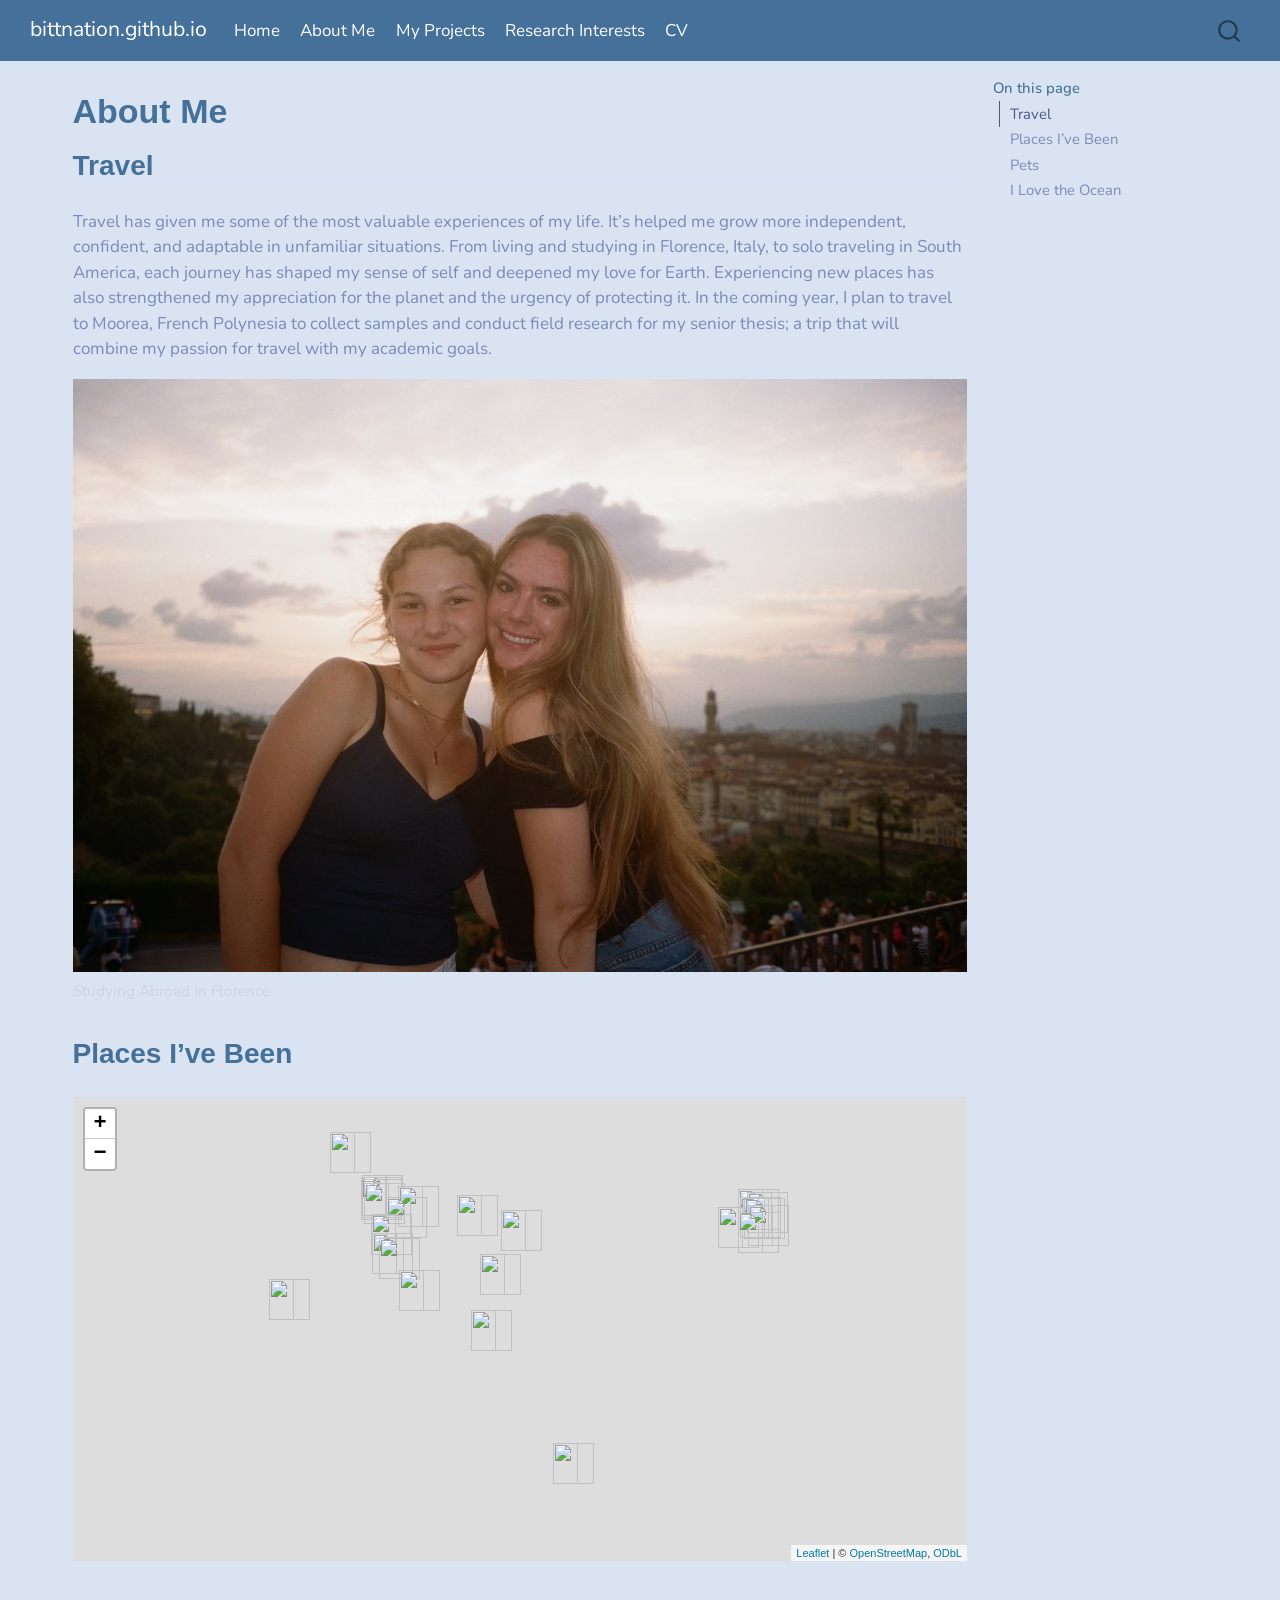
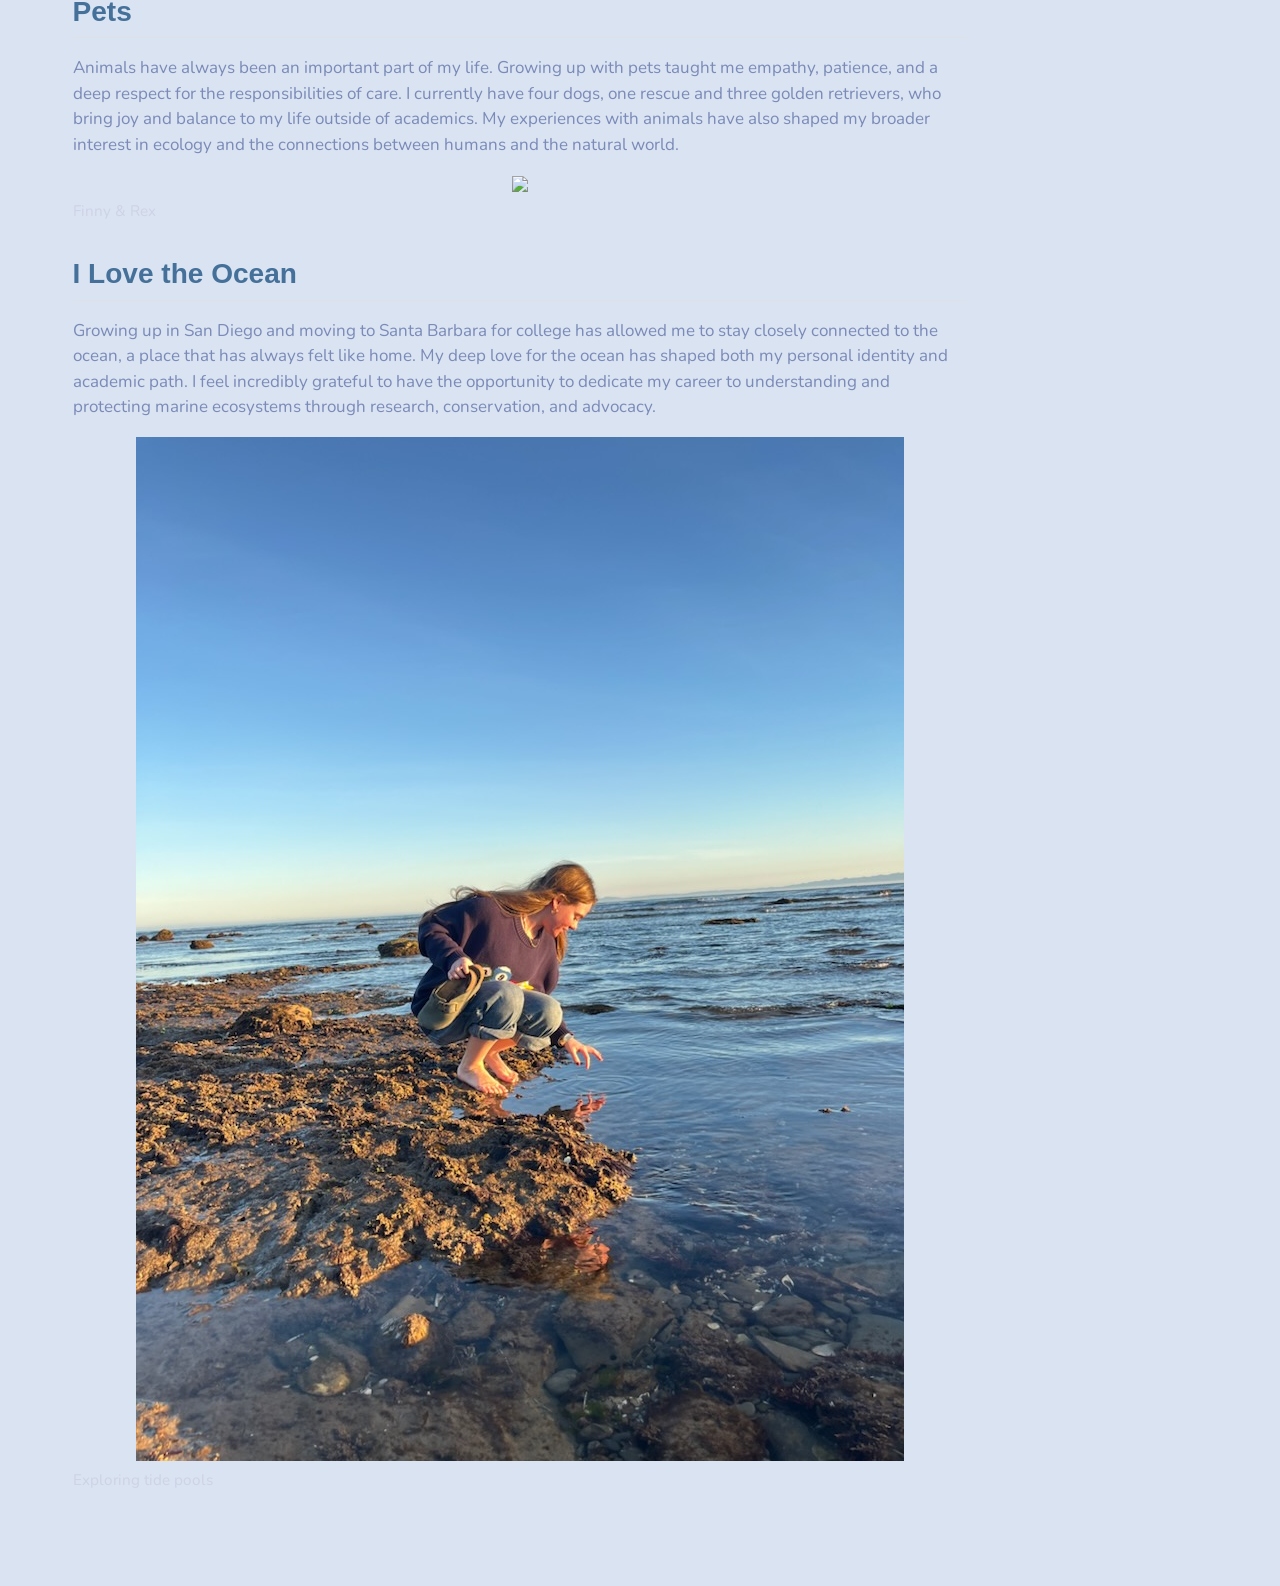
==== commit 8c18b441: "font change" ====
--- a/docs/about.html
+++ b/docs/about.html
@@ -177,8 +177,8 @@
 <h2 class="anchored" data-anchor-id="places-ive-been">Places I’ve Been</h2>
 <div class="cell">
 <div class="cell-output-display">
-<div class="leaflet html-widget html-fill-item" id="htmlwidget-2501dcdec65508971bb2" style="width:100%;height:464px;"></div>
-<script type="application/json" data-for="htmlwidget-2501dcdec65508971bb2">{"x":{"options":{"crs":{"crsClass":"L.CRS.EPSG3857","code":null,"proj4def":null,"projectedBounds":null,"options":{}}},"calls":[{"method":"addTiles","args":["https://{s}.tile.openstreetmap.org/{z}/{x}/{y}.png",null,null,{"minZoom":0,"maxZoom":18,"tileSize":256,"subdomains":"abc","errorTileUrl":"","tms":false,"noWrap":false,"zoomOffset":0,"zoomReverse":false,"opacity":1,"zIndex":1,"detectRetina":false,"attribution":"&copy; <a href=\"https://openstreetmap.org/copyright/\">OpenStreetMap<\/a>,  <a href=\"https://opendatacommons.org/licenses/odbl/\">ODbL<\/a>"}]},{"method":"addMarkers","args":[32.7157,-117.1611,null,null,null,{"interactive":true,"draggable":false,"keyboard":true,"title":"","alt":"","zIndexOffset":0,"opacity":1,"riseOnHover":false,"riseOffset":250},"San Diego",null,null,null,null,{"interactive":false,"permanent":false,"direction":"auto","opacity":1,"offset":[0,0],"textsize":"10px","textOnly":false,"className":"","sticky":true},null]},{"method":"addMarkers","args":[58.3019,-134.4197,null,null,null,{"interactive":true,"draggable":false,"keyboard":true,"title":"","alt":"","zIndexOffset":0,"opacity":1,"riseOnHover":false,"riseOffset":250},"Juneau",null,null,null,null,{"interactive":false,"permanent":false,"direction":"auto","opacity":1,"offset":[0,0],"textsize":"10px","textOnly":false,"className":"","sticky":true},null]},{"method":"addMarkers","args":[48.4284,-123.3656,null,null,null,{"interactive":true,"draggable":false,"keyboard":true,"title":"","alt":"","zIndexOffset":0,"opacity":1,"riseOnHover":false,"riseOffset":250},"Victoria, BC",null,null,null,null,{"interactive":false,"permanent":false,"direction":"auto","opacity":1,"offset":[0,0],"textsize":"10px","textOnly":false,"className":"","sticky":true},null]},{"method":"addMarkers","args":[48.9314,-123.552,null,null,null,{"interactive":true,"draggable":false,"keyboard":true,"title":"","alt":"","zIndexOffset":0,"opacity":1,"riseOnHover":false,"riseOffset":250},"Whisper",null,null,null,null,{"interactive":false,"permanent":false,"direction":"auto","opacity":1,"offset":[0,0],"textsize":"10px","textOnly":false,"className":"","sticky":true},null]},{"method":"addMarkers","args":[49.2827,-123.1207,null,null,null,{"interactive":true,"draggable":false,"keyboard":true,"title":"","alt":"","zIndexOffset":0,"opacity":1,"riseOnHover":false,"riseOffset":250},"Vancouver",null,null,null,null,{"interactive":false,"permanent":false,"direction":"auto","opacity":1,"offset":[0,0],"textsize":"10px","textOnly":false,"className":"","sticky":true},null]},{"method":"addMarkers","args":[47.6062,-122.3321,null,null,null,{"interactive":true,"draggable":false,"keyboard":true,"title":"","alt":"","zIndexOffset":0,"opacity":1,"riseOnHover":false,"riseOffset":250},"Seattle",null,null,null,null,{"interactive":false,"permanent":false,"direction":"auto","opacity":1,"offset":[0,0],"textsize":"10px","textOnly":false,"className":"","sticky":true},null]},{"method":"addMarkers","args":[39.5296,-119.8138,null,null,null,{"interactive":true,"draggable":false,"keyboard":true,"title":"","alt":"","zIndexOffset":0,"opacity":1,"riseOnHover":false,"riseOffset":250},"Reno",null,null,null,null,{"interactive":false,"permanent":false,"direction":"auto","opacity":1,"offset":[0,0],"textsize":"10px","textOnly":false,"className":"","sticky":true},null]},{"method":"addMarkers","args":[34.4208,-119.6982,null,null,null,{"interactive":true,"draggable":false,"keyboard":true,"title":"","alt":"","zIndexOffset":0,"opacity":1,"riseOnHover":false,"riseOffset":250},"Santa Barbara",null,null,null,null,{"interactive":false,"permanent":false,"direction":"auto","opacity":1,"offset":[0,0],"textsize":"10px","textOnly":false,"className":"","sticky":true},null]},{"method":"addMarkers","args":[22.8905,-109.912,null,null,null,{"interactive":true,"draggable":false,"keyboard":true,"title":"","alt":"","zIndexOffset":0,"opacity":1,"riseOnHover":false,"riseOffset":250},"Cabo San Lucas",null,null,null,null,{"interactive":false,"permanent":false,"direction":"auto","opacity":1,"offset":[0,0],"textsize":"10px","textOnly":false,"className":"","sticky":true},null]},{"method":"addMarkers","args":[9.6144,-84.63330000000001,null,null,null,{"interactive":true,"draggable":false,"keyboard":true,"title":"","alt":"","zIndexOffset":0,"opacity":1,"riseOnHover":false,"riseOffset":250},"Jaco, Costa Rica",null,null,null,null,{"interactive":false,"permanent":false,"direction":"auto","opacity":1,"offset":[0,0],"textsize":"10px","textOnly":false,"className":"","sticky":true},null]},{"method":"addMarkers","args":[-34.9581,-55.9451,null,null,null,{"interactive":true,"draggable":false,"keyboard":true,"title":"","alt":"","zIndexOffset":0,"opacity":1,"riseOnHover":false,"riseOffset":250},"Punta del Este, Uruguay",null,null,null,null,{"interactive":false,"permanent":false,"direction":"auto","opacity":1,"offset":[0,0],"textsize":"10px","textOnly":false,"className":"","sticky":true},null]},{"method":"addMarkers","args":[41.3851,2.1734,null,null,null,{"interactive":true,"draggable":false,"keyboard":true,"title":"","alt":"","zIndexOffset":0,"opacity":1,"riseOnHover":false,"riseOffset":250},"Barcelona",null,null,null,null,{"interactive":false,"permanent":false,"direction":"auto","opacity":1,"offset":[0,0],"textsize":"10px","textOnly":false,"className":"","sticky":true},null]},{"method":"addMarkers","args":[46.0167,9.257199999999999,null,null,null,{"interactive":true,"draggable":false,"keyboard":true,"title":"","alt":"","zIndexOffset":0,"opacity":1,"riseOnHover":false,"riseOffset":250},"Lake Como",null,null,null,null,{"interactive":false,"permanent":false,"direction":"auto","opacity":1,"offset":[0,0],"textsize":"10px","textOnly":false,"className":"","sticky":true},null]},{"method":"addMarkers","args":[44.1167,9.683299999999999,null,null,null,{"interactive":true,"draggable":false,"keyboard":true,"title":"","alt":"","zIndexOffset":0,"opacity":1,"riseOnHover":false,"riseOffset":250},"Cinque Terre",null,null,null,null,{"interactive":false,"permanent":false,"direction":"auto","opacity":1,"offset":[0,0],"textsize":"10px","textOnly":false,"className":"","sticky":true},null]},{"method":"addMarkers","args":[45.4408,12.3155,null,null,null,{"interactive":true,"draggable":false,"keyboard":true,"title":"","alt":"","zIndexOffset":0,"opacity":1,"riseOnHover":false,"riseOffset":250},"Venice",null,null,null,null,{"interactive":false,"permanent":false,"direction":"auto","opacity":1,"offset":[0,0],"textsize":"10px","textOnly":false,"className":"","sticky":true},null]},{"method":"addMarkers","args":[43.7696,11.2558,null,null,null,{"interactive":true,"draggable":false,"keyboard":true,"title":"","alt":"","zIndexOffset":0,"opacity":1,"riseOnHover":false,"riseOffset":250},"Florence",null,null,null,null,{"interactive":false,"permanent":false,"direction":"auto","opacity":1,"offset":[0,0],"textsize":"10px","textOnly":false,"className":"","sticky":true},null]},{"method":"addMarkers","args":[41.9028,12.4964,null,null,null,{"interactive":true,"draggable":false,"keyboard":true,"title":"","alt":"","zIndexOffset":0,"opacity":1,"riseOnHover":false,"riseOffset":250},"Rome",null,null,null,null,{"interactive":false,"permanent":false,"direction":"auto","opacity":1,"offset":[0,0],"textsize":"10px","textOnly":false,"className":"","sticky":true},null]},{"method":"addMarkers","args":[40.1209,9.1951,null,null,null,{"interactive":true,"draggable":false,"keyboard":true,"title":"","alt":"","zIndexOffset":0,"opacity":1,"riseOnHover":false,"riseOffset":250},"Sardinia",null,null,null,null,{"interactive":false,"permanent":false,"direction":"auto","opacity":1,"offset":[0,0],"textsize":"10px","textOnly":false,"className":"","sticky":true},null]},{"method":"addMarkers","args":[19.8968,-155.5828,null,null,null,{"interactive":true,"draggable":false,"keyboard":true,"title":"","alt":"","zIndexOffset":0,"opacity":1,"riseOnHover":false,"riseOffset":250},"Hawaii",null,null,null,null,{"interactive":false,"permanent":false,"direction":"auto","opacity":1,"offset":[0,0],"textsize":"10px","textOnly":false,"className":"","sticky":true},null]},{"method":"addMarkers","args":[27.9944,-81.5158,null,null,null,{"interactive":true,"draggable":false,"keyboard":true,"title":"","alt":"","zIndexOffset":0,"opacity":1,"riseOnHover":false,"riseOffset":250},"Florida",null,null,null,null,{"interactive":false,"permanent":false,"direction":"auto","opacity":1,"offset":[0,0],"textsize":"10px","textOnly":false,"className":"","sticky":true},null]},{"method":"addMarkers","args":[44.5,-89.6165,null,null,null,{"interactive":true,"draggable":false,"keyboard":true,"title":"","alt":"","zIndexOffset":0,"opacity":1,"riseOnHover":false,"riseOffset":250},"Wisconsin",null,null,null,null,{"interactive":false,"permanent":false,"direction":"auto","opacity":1,"offset":[0,0],"textsize":"10px","textOnly":false,"className":"","sticky":true},null]},{"method":"addMarkers","args":[40.7128,-74.0059,null,null,null,{"interactive":true,"draggable":false,"keyboard":true,"title":"","alt":"","zIndexOffset":0,"opacity":1,"riseOnHover":false,"riseOffset":250},"New York City",null,null,null,null,{"interactive":false,"permanent":false,"direction":"auto","opacity":1,"offset":[0,0],"textsize":"10px","textOnly":false,"className":"","sticky":true},null]},{"method":"addMarkers","args":[46.8797,-110.3626,null,null,null,{"interactive":true,"draggable":false,"keyboard":true,"title":"","alt":"","zIndexOffset":0,"opacity":1,"riseOnHover":false,"riseOffset":250},"Montana",null,null,null,null,{"interactive":false,"permanent":false,"direction":"auto","opacity":1,"offset":[0,0],"textsize":"10px","textOnly":false,"className":"","sticky":true},null]},{"method":"addMarkers","args":[44.0682,-114.742,null,null,null,{"interactive":true,"draggable":false,"keyboard":true,"title":"","alt":"","zIndexOffset":0,"opacity":1,"riseOnHover":false,"riseOffset":250},"Idaho",null,null,null,null,{"interactive":false,"permanent":false,"direction":"auto","opacity":1,"offset":[0,0],"textsize":"10px","textOnly":false,"className":"","sticky":true},null]},{"method":"addMarkers","args":[48.9314,-123.552,null,null,null,{"interactive":true,"draggable":false,"keyboard":true,"title":"","alt":"","zIndexOffset":0,"opacity":1,"riseOnHover":false,"riseOffset":250},"Whistler",null,null,null,null,{"interactive":false,"permanent":false,"direction":"auto","opacity":1,"offset":[0,0],"textsize":"10px","textOnly":false,"className":"","sticky":true},null]}],"limits":{"lat":[-34.9581,58.3019],"lng":[-155.5828,12.4964]}},"evals":[],"jsHooks":[]}</script>
+<div class="leaflet html-widget html-fill-item" id="htmlwidget-a506d7693ff8d2c015b1" style="width:100%;height:464px;"></div>
+<script type="application/json" data-for="htmlwidget-a506d7693ff8d2c015b1">{"x":{"options":{"crs":{"crsClass":"L.CRS.EPSG3857","code":null,"proj4def":null,"projectedBounds":null,"options":{}}},"calls":[{"method":"addTiles","args":["https://{s}.tile.openstreetmap.org/{z}/{x}/{y}.png",null,null,{"minZoom":0,"maxZoom":18,"tileSize":256,"subdomains":"abc","errorTileUrl":"","tms":false,"noWrap":false,"zoomOffset":0,"zoomReverse":false,"opacity":1,"zIndex":1,"detectRetina":false,"attribution":"&copy; <a href=\"https://openstreetmap.org/copyright/\">OpenStreetMap<\/a>,  <a href=\"https://opendatacommons.org/licenses/odbl/\">ODbL<\/a>"}]},{"method":"addMarkers","args":[32.7157,-117.1611,null,null,null,{"interactive":true,"draggable":false,"keyboard":true,"title":"","alt":"","zIndexOffset":0,"opacity":1,"riseOnHover":false,"riseOffset":250},"San Diego",null,null,null,null,{"interactive":false,"permanent":false,"direction":"auto","opacity":1,"offset":[0,0],"textsize":"10px","textOnly":false,"className":"","sticky":true},null]},{"method":"addMarkers","args":[58.3019,-134.4197,null,null,null,{"interactive":true,"draggable":false,"keyboard":true,"title":"","alt":"","zIndexOffset":0,"opacity":1,"riseOnHover":false,"riseOffset":250},"Juneau",null,null,null,null,{"interactive":false,"permanent":false,"direction":"auto","opacity":1,"offset":[0,0],"textsize":"10px","textOnly":false,"className":"","sticky":true},null]},{"method":"addMarkers","args":[48.4284,-123.3656,null,null,null,{"interactive":true,"draggable":false,"keyboard":true,"title":"","alt":"","zIndexOffset":0,"opacity":1,"riseOnHover":false,"riseOffset":250},"Victoria, BC",null,null,null,null,{"interactive":false,"permanent":false,"direction":"auto","opacity":1,"offset":[0,0],"textsize":"10px","textOnly":false,"className":"","sticky":true},null]},{"method":"addMarkers","args":[48.9314,-123.552,null,null,null,{"interactive":true,"draggable":false,"keyboard":true,"title":"","alt":"","zIndexOffset":0,"opacity":1,"riseOnHover":false,"riseOffset":250},"Whisper",null,null,null,null,{"interactive":false,"permanent":false,"direction":"auto","opacity":1,"offset":[0,0],"textsize":"10px","textOnly":false,"className":"","sticky":true},null]},{"method":"addMarkers","args":[49.2827,-123.1207,null,null,null,{"interactive":true,"draggable":false,"keyboard":true,"title":"","alt":"","zIndexOffset":0,"opacity":1,"riseOnHover":false,"riseOffset":250},"Vancouver",null,null,null,null,{"interactive":false,"permanent":false,"direction":"auto","opacity":1,"offset":[0,0],"textsize":"10px","textOnly":false,"className":"","sticky":true},null]},{"method":"addMarkers","args":[47.6062,-122.3321,null,null,null,{"interactive":true,"draggable":false,"keyboard":true,"title":"","alt":"","zIndexOffset":0,"opacity":1,"riseOnHover":false,"riseOffset":250},"Seattle",null,null,null,null,{"interactive":false,"permanent":false,"direction":"auto","opacity":1,"offset":[0,0],"textsize":"10px","textOnly":false,"className":"","sticky":true},null]},{"method":"addMarkers","args":[39.5296,-119.8138,null,null,null,{"interactive":true,"draggable":false,"keyboard":true,"title":"","alt":"","zIndexOffset":0,"opacity":1,"riseOnHover":false,"riseOffset":250},"Reno",null,null,null,null,{"interactive":false,"permanent":false,"direction":"auto","opacity":1,"offset":[0,0],"textsize":"10px","textOnly":false,"className":"","sticky":true},null]},{"method":"addMarkers","args":[34.4208,-119.6982,null,null,null,{"interactive":true,"draggable":false,"keyboard":true,"title":"","alt":"","zIndexOffset":0,"opacity":1,"riseOnHover":false,"riseOffset":250},"Santa Barbara",null,null,null,null,{"interactive":false,"permanent":false,"direction":"auto","opacity":1,"offset":[0,0],"textsize":"10px","textOnly":false,"className":"","sticky":true},null]},{"method":"addMarkers","args":[22.8905,-109.912,null,null,null,{"interactive":true,"draggable":false,"keyboard":true,"title":"","alt":"","zIndexOffset":0,"opacity":1,"riseOnHover":false,"riseOffset":250},"Cabo San Lucas",null,null,null,null,{"interactive":false,"permanent":false,"direction":"auto","opacity":1,"offset":[0,0],"textsize":"10px","textOnly":false,"className":"","sticky":true},null]},{"method":"addMarkers","args":[9.6144,-84.63330000000001,null,null,null,{"interactive":true,"draggable":false,"keyboard":true,"title":"","alt":"","zIndexOffset":0,"opacity":1,"riseOnHover":false,"riseOffset":250},"Jaco, Costa Rica",null,null,null,null,{"interactive":false,"permanent":false,"direction":"auto","opacity":1,"offset":[0,0],"textsize":"10px","textOnly":false,"className":"","sticky":true},null]},{"method":"addMarkers","args":[-34.9581,-55.9451,null,null,null,{"interactive":true,"draggable":false,"keyboard":true,"title":"","alt":"","zIndexOffset":0,"opacity":1,"riseOnHover":false,"riseOffset":250},"Punta del Este, Uruguay",null,null,null,null,{"interactive":false,"permanent":false,"direction":"auto","opacity":1,"offset":[0,0],"textsize":"10px","textOnly":false,"className":"","sticky":true},null]},{"method":"addMarkers","args":[41.3851,2.1734,null,null,null,{"interactive":true,"draggable":false,"keyboard":true,"title":"","alt":"","zIndexOffset":0,"opacity":1,"riseOnHover":false,"riseOffset":250},"Barcelona",null,null,null,null,{"interactive":false,"permanent":false,"direction":"auto","opacity":1,"offset":[0,0],"textsize":"10px","textOnly":false,"className":"","sticky":true},null]},{"method":"addMarkers","args":[46.0167,9.257199999999999,null,null,null,{"interactive":true,"draggable":false,"keyboard":true,"title":"","alt":"","zIndexOffset":0,"opacity":1,"riseOnHover":false,"riseOffset":250},"Lake Como",null,null,null,null,{"interactive":false,"permanent":false,"direction":"auto","opacity":1,"offset":[0,0],"textsize":"10px","textOnly":false,"className":"","sticky":true},null]},{"method":"addMarkers","args":[44.1167,9.683299999999999,null,null,null,{"interactive":true,"draggable":false,"keyboard":true,"title":"","alt":"","zIndexOffset":0,"opacity":1,"riseOnHover":false,"riseOffset":250},"Cinque Terre",null,null,null,null,{"interactive":false,"permanent":false,"direction":"auto","opacity":1,"offset":[0,0],"textsize":"10px","textOnly":false,"className":"","sticky":true},null]},{"method":"addMarkers","args":[45.4408,12.3155,null,null,null,{"interactive":true,"draggable":false,"keyboard":true,"title":"","alt":"","zIndexOffset":0,"opacity":1,"riseOnHover":false,"riseOffset":250},"Venice",null,null,null,null,{"interactive":false,"permanent":false,"direction":"auto","opacity":1,"offset":[0,0],"textsize":"10px","textOnly":false,"className":"","sticky":true},null]},{"method":"addMarkers","args":[43.7696,11.2558,null,null,null,{"interactive":true,"draggable":false,"keyboard":true,"title":"","alt":"","zIndexOffset":0,"opacity":1,"riseOnHover":false,"riseOffset":250},"Florence",null,null,null,null,{"interactive":false,"permanent":false,"direction":"auto","opacity":1,"offset":[0,0],"textsize":"10px","textOnly":false,"className":"","sticky":true},null]},{"method":"addMarkers","args":[41.9028,12.4964,null,null,null,{"interactive":true,"draggable":false,"keyboard":true,"title":"","alt":"","zIndexOffset":0,"opacity":1,"riseOnHover":false,"riseOffset":250},"Rome",null,null,null,null,{"interactive":false,"permanent":false,"direction":"auto","opacity":1,"offset":[0,0],"textsize":"10px","textOnly":false,"className":"","sticky":true},null]},{"method":"addMarkers","args":[40.1209,9.1951,null,null,null,{"interactive":true,"draggable":false,"keyboard":true,"title":"","alt":"","zIndexOffset":0,"opacity":1,"riseOnHover":false,"riseOffset":250},"Sardinia",null,null,null,null,{"interactive":false,"permanent":false,"direction":"auto","opacity":1,"offset":[0,0],"textsize":"10px","textOnly":false,"className":"","sticky":true},null]},{"method":"addMarkers","args":[19.8968,-155.5828,null,null,null,{"interactive":true,"draggable":false,"keyboard":true,"title":"","alt":"","zIndexOffset":0,"opacity":1,"riseOnHover":false,"riseOffset":250},"Hawaii",null,null,null,null,{"interactive":false,"permanent":false,"direction":"auto","opacity":1,"offset":[0,0],"textsize":"10px","textOnly":false,"className":"","sticky":true},null]},{"method":"addMarkers","args":[27.9944,-81.5158,null,null,null,{"interactive":true,"draggable":false,"keyboard":true,"title":"","alt":"","zIndexOffset":0,"opacity":1,"riseOnHover":false,"riseOffset":250},"Florida",null,null,null,null,{"interactive":false,"permanent":false,"direction":"auto","opacity":1,"offset":[0,0],"textsize":"10px","textOnly":false,"className":"","sticky":true},null]},{"method":"addMarkers","args":[44.5,-89.6165,null,null,null,{"interactive":true,"draggable":false,"keyboard":true,"title":"","alt":"","zIndexOffset":0,"opacity":1,"riseOnHover":false,"riseOffset":250},"Wisconsin",null,null,null,null,{"interactive":false,"permanent":false,"direction":"auto","opacity":1,"offset":[0,0],"textsize":"10px","textOnly":false,"className":"","sticky":true},null]},{"method":"addMarkers","args":[40.7128,-74.0059,null,null,null,{"interactive":true,"draggable":false,"keyboard":true,"title":"","alt":"","zIndexOffset":0,"opacity":1,"riseOnHover":false,"riseOffset":250},"New York City",null,null,null,null,{"interactive":false,"permanent":false,"direction":"auto","opacity":1,"offset":[0,0],"textsize":"10px","textOnly":false,"className":"","sticky":true},null]},{"method":"addMarkers","args":[46.8797,-110.3626,null,null,null,{"interactive":true,"draggable":false,"keyboard":true,"title":"","alt":"","zIndexOffset":0,"opacity":1,"riseOnHover":false,"riseOffset":250},"Montana",null,null,null,null,{"interactive":false,"permanent":false,"direction":"auto","opacity":1,"offset":[0,0],"textsize":"10px","textOnly":false,"className":"","sticky":true},null]},{"method":"addMarkers","args":[44.0682,-114.742,null,null,null,{"interactive":true,"draggable":false,"keyboard":true,"title":"","alt":"","zIndexOffset":0,"opacity":1,"riseOnHover":false,"riseOffset":250},"Idaho",null,null,null,null,{"interactive":false,"permanent":false,"direction":"auto","opacity":1,"offset":[0,0],"textsize":"10px","textOnly":false,"className":"","sticky":true},null]},{"method":"addMarkers","args":[48.9314,-123.552,null,null,null,{"interactive":true,"draggable":false,"keyboard":true,"title":"","alt":"","zIndexOffset":0,"opacity":1,"riseOnHover":false,"riseOffset":250},"Whistler",null,null,null,null,{"interactive":false,"permanent":false,"direction":"auto","opacity":1,"offset":[0,0],"textsize":"10px","textOnly":false,"className":"","sticky":true},null]}],"limits":{"lat":[-34.9581,58.3019],"lng":[-155.5828,12.4964]}},"evals":[],"jsHooks":[]}</script>
 </div>
 </div>
 </section>
--- a/docs/styles.css
+++ b/docs/styles.css
@@ -37,4 +37,14 @@
 .navbar a:hover {
   color: #75AADB !important;
 }
+/* Limit the size of the about page image more tightly */
+.about-image {
+  max-width: 200px;      // or 150px for a tighter look
+  border-radius: 50%;    // keeps it circular
+  box-shadow: 0px 4px 12px rgba(0, 0, 0, 0.1);  // optional soft shadow
+  margin-bottom: 1rem;
+}
+h1, h2, h3, h4, h5 {
+  font-family: 'Poppins', sans-serif;
+}
 
